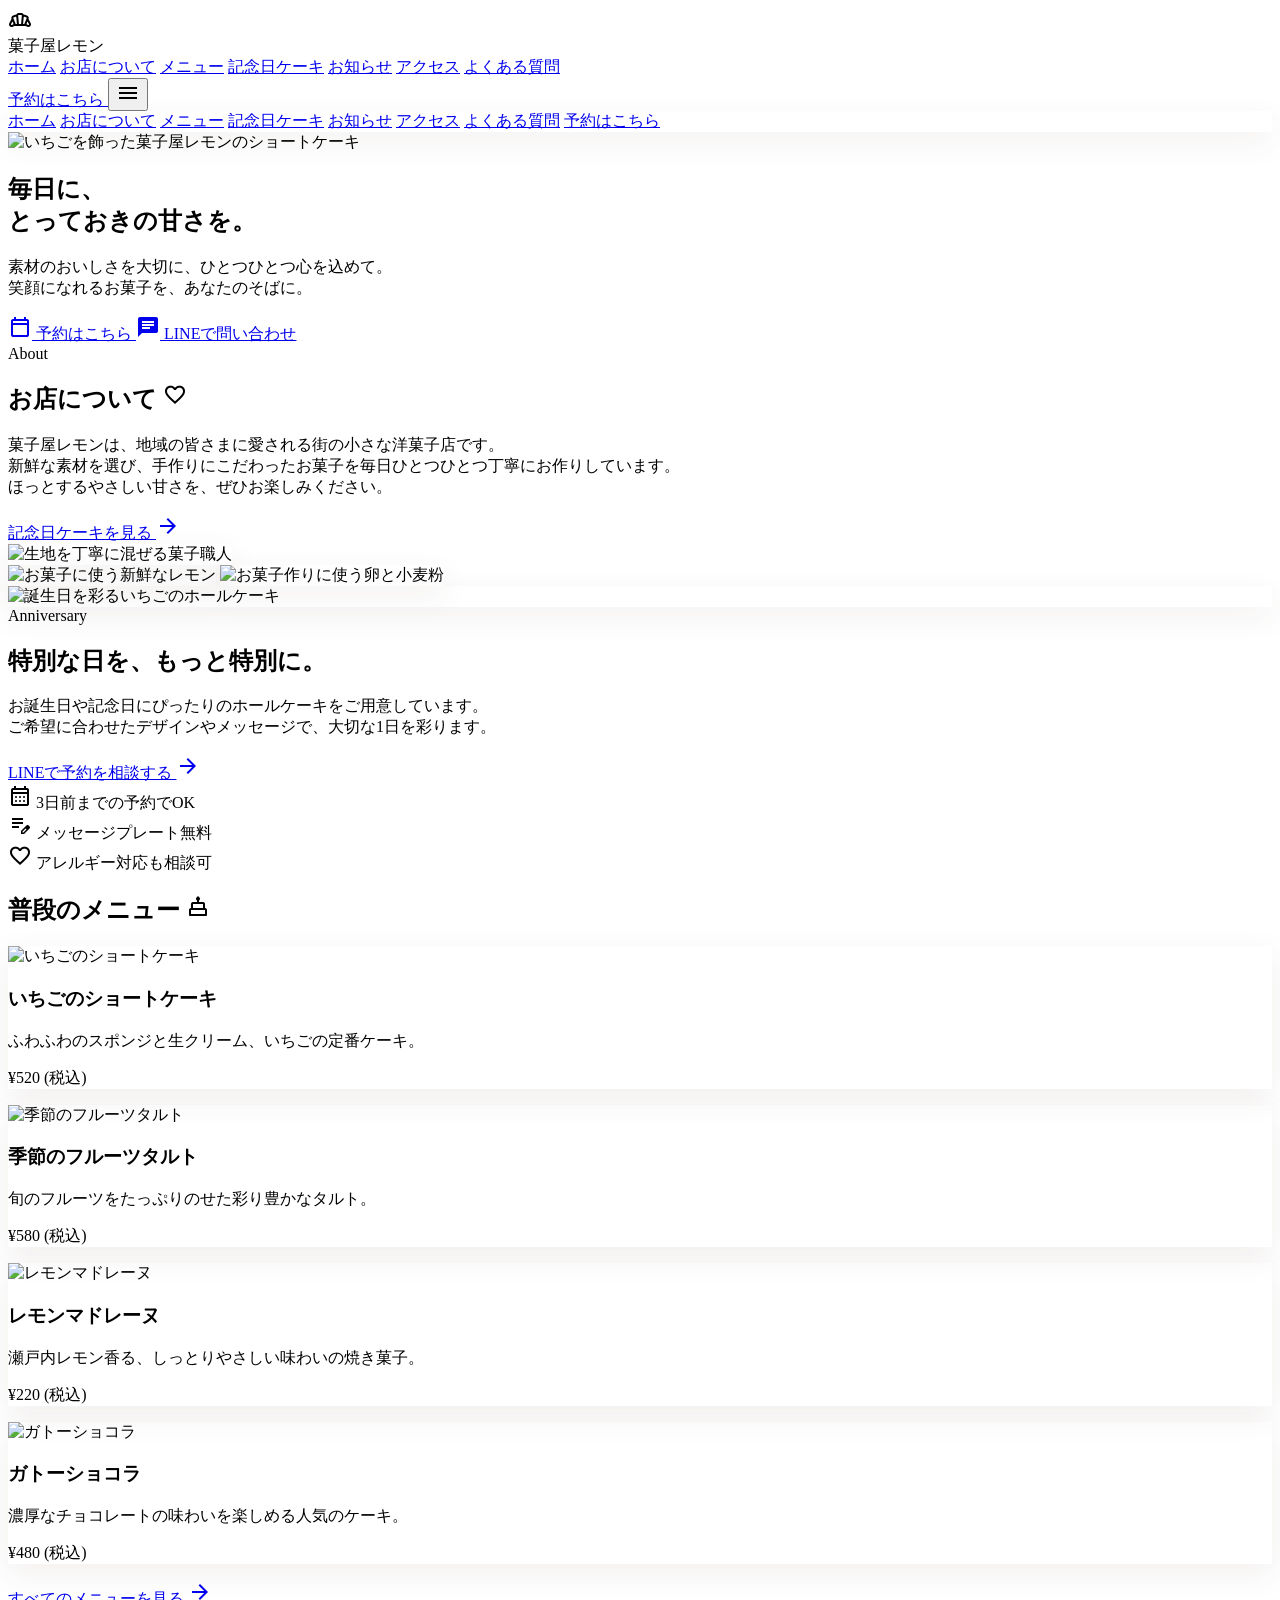
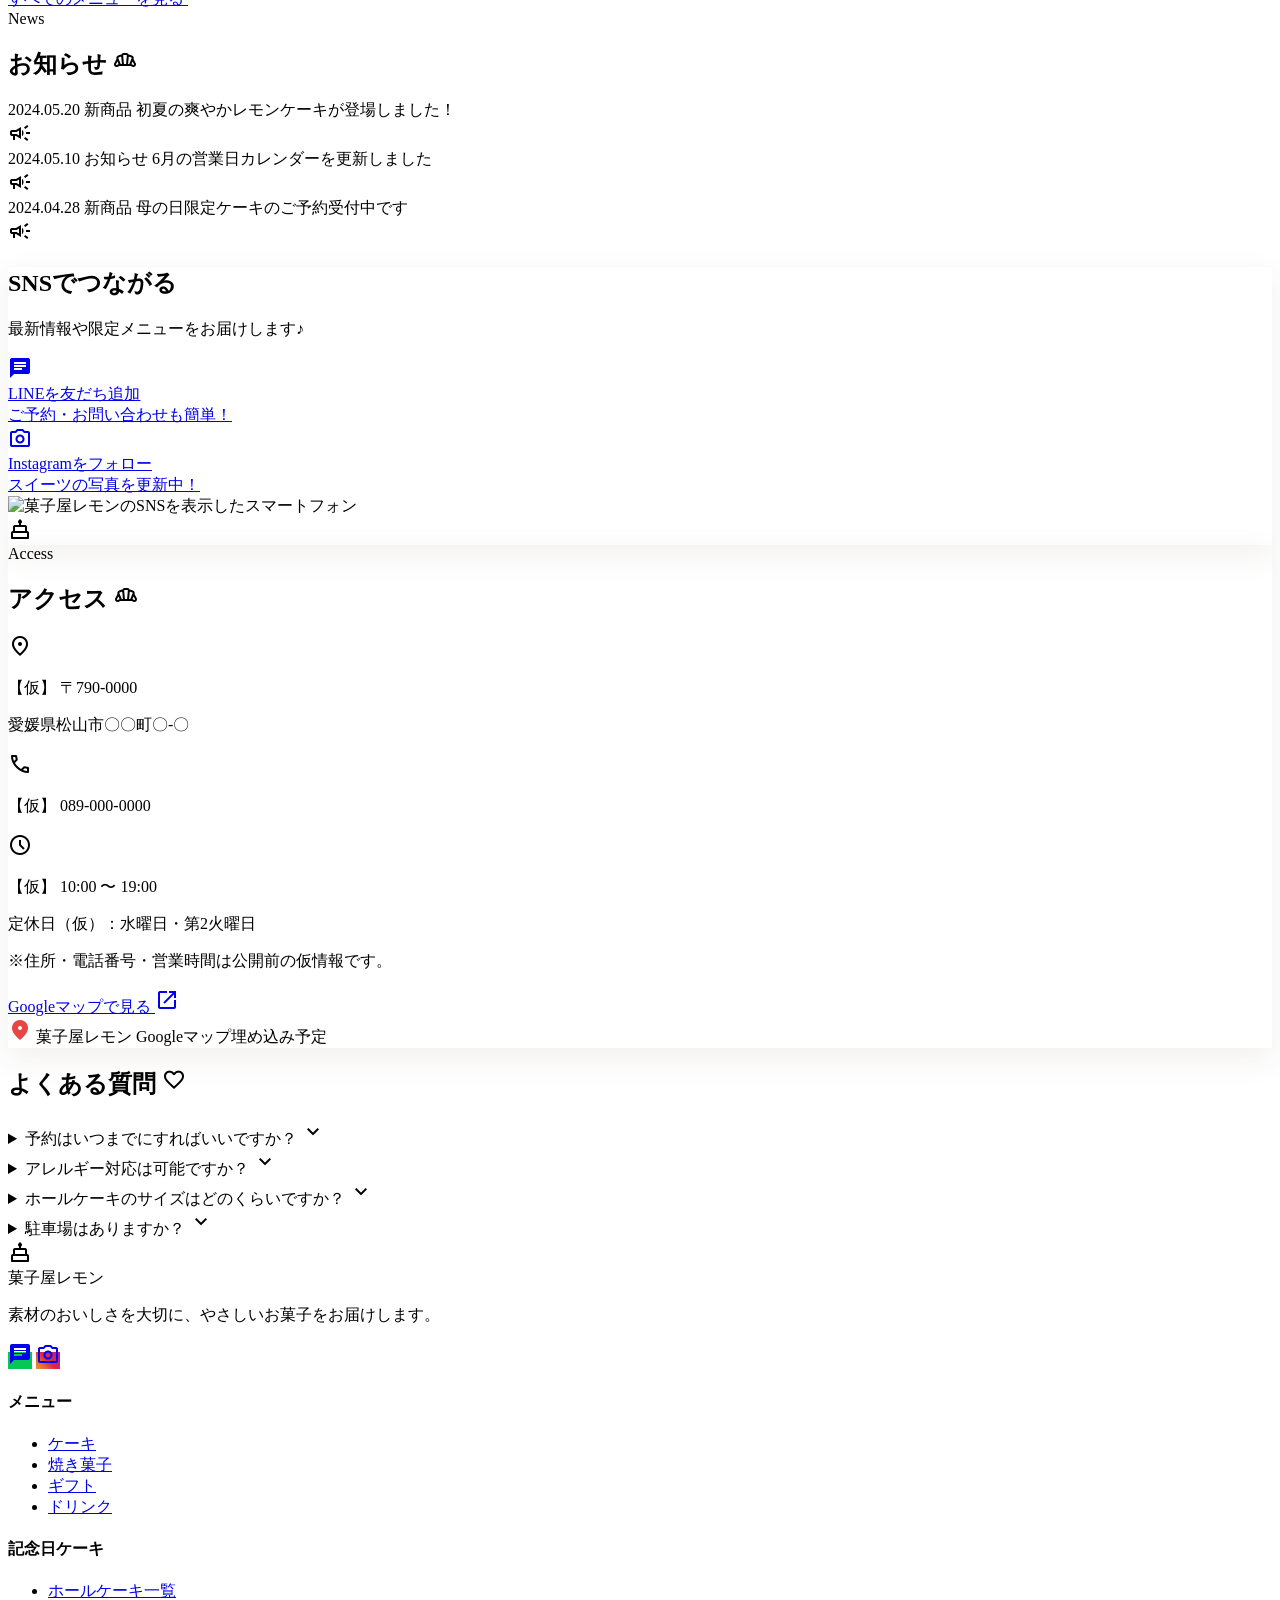
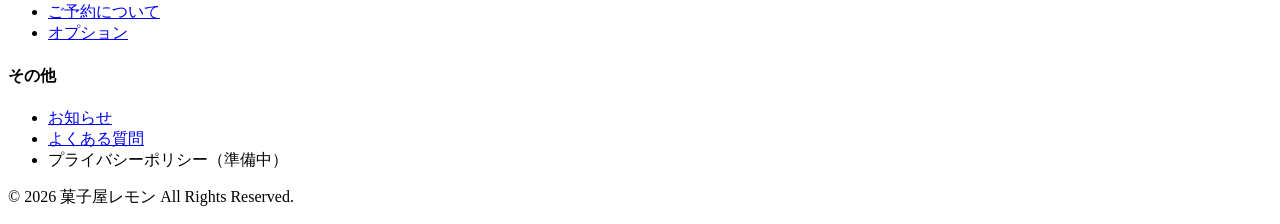
==== works/kashiya-lemon/index.html @ 8490fd58 "henkou" ====
<!DOCTYPE html>

<html class="scroll-smooth" lang="ja"><head>
<meta charset="utf-8"/>
<meta content="width=device-width, initial-scale=1.0" name="viewport"/>
<title>菓子屋レモン - 毎日に、とっておきの甘さを。</title>
<script src="https://cdn.tailwindcss.com?plugins=forms,container-queries"></script>
<link href="https://fonts.googleapis.com/css2?family=Noto+Serif+JP:wght@400;600;700;900&family=Plus+Jakarta+Sans:wght@400;600&family=Epilogue:ital,wght@0,300;1,300&family=Material+Symbols+Outlined:wght,FILL@100..700,0..1&display=swap" rel="stylesheet"/>
<script id="tailwind-config">
        tailwind.config = {
            darkMode: "class",
            theme: {
                extend: {
                    "colors": {
                        "outline": "#827474",
                        "surface-container-highest": "#ffdbd0",
                        "surface-dim": "#fbd1c4",
                        "primary-fixed": "#ffdada",
                        "on-primary-container": "#775858",
                        "surface-variant": "#ffdbd0",
                        "on-error-container": "#93000a",
                        "outline-variant": "#d3c3c2",
                        "on-surface-variant": "#504444",
                        "on-secondary": "#ffffff",
                        "inverse-on-surface": "#ffede8",
                        "on-primary-fixed-variant": "#5c3f40",
                        "tertiary-fixed-dim": "#9dd761",
                        "on-background": "#2c160e",
                        "primary-fixed-dim": "#e5bdbd",
                        "primary": "#765657",
                        "on-secondary-fixed-variant": "#4e4800",
                        "on-error": "#ffffff",
                        "error": "#ba1a1a",
                        "on-surface": "#2c160e",
                        "surface-container-lowest": "#ffffff",
                        "surface-tint": "#765657",
                        "on-secondary-fixed": "#1f1c00",
                        "secondary-fixed": "#f0e585",
                        "surface-container-low": "#fff1ed",
                        "tertiary-fixed": "#b8f47a",
                        "on-secondary-container": "#6c6410",
                        "on-primary": "#ffffff",
                        "background": "#fff8f6",
                        "on-tertiary-container": "#3d6b00",
                        "surface-container": "#ffe9e3",
                        "surface-bright": "#fff8f6",
                        "on-tertiary": "#ffffff",
                        "on-tertiary-fixed": "#0e2000",
                        "error-container": "#ffdad6",
                        "inverse-surface": "#442a22",
                        "on-primary-fixed": "#2c1516",
                        "on-tertiary-fixed-variant": "#2c5000",
                        "secondary-container": "#ede282",
                        "tertiary-container": "#b1ec73",
                        "inverse-primary": "#e5bdbd",
                        "surface": "#fff8f6",
                        "tertiary": "#3c6a00",
                        "primary-container": "#fbd1d1",
                        "secondary": "#67600a",
                        "surface-container-high": "#ffe2da",
                        "secondary-fixed-dim": "#d3c96c"
                    },
                    "borderRadius": {
                        "DEFAULT": "0.25rem",
                        "lg": "0.5rem",
                        "xl": "0.75rem",
                        "full": "9999px"
                    },
                    "spacing": {
                        "stack-sm": "8px",
                        "gutter": "24px",
                        "stack-md": "16px",
                        "container-max": "1200px",
                        "stack-lg": "32px",
                        "section-gap": "80px"
                    },
                    "fontFamily": {
                        "headline-md": ["Noto Serif JP"],
                        "headline-sm": ["Noto Serif JP"],
                        "body-lg": ["Plus Jakarta Sans"],
                        "body-md": ["Plus Jakarta Sans"],
                        "display-lg": ["Noto Serif JP"],
                        "accent-script": ["Epilogue"],
                        "label-sm": ["Plus Jakarta Sans"]
                    },
                    "fontSize": {
                        "headline-md": ["32px", {"lineHeight": "1.5", "fontWeight": "700"}],
                        "headline-sm": ["24px", {"lineHeight": "1.5", "fontWeight": "600"}],
                        "body-lg": ["18px", {"lineHeight": "1.8", "fontWeight": "400"}],
                        "body-md": ["16px", {"lineHeight": "1.8", "fontWeight": "400"}],
                        "display-lg": ["48px", {"lineHeight": "1.4", "letterSpacing": "0.05em", "fontWeight": "700"}],
                        "accent-script": ["20px", {"lineHeight": "1.2", "fontWeight": "300"}],
                        "label-sm": ["14px", {"lineHeight": "1.4", "fontWeight": "600"}]
                    }
                },
            },
        }
    </script>
<style>
        .material-symbols-outlined {
            font-variation-settings: 'FILL' 0, 'wght' 400, 'GRAD' 0, 'opsz' 24;
        }
        .text-strawberry { color: #E84545; }
        .bg-strawberry { background-color: #E84545; }
        .bg-lemon { background-color: #FFF492; }
        .border-strawberry { border-color: #E84545; }
        .shadow-soft {
            box-shadow: 0px 10px 30px rgba(93, 64, 55, 0.08);
        }
        
        .lemon-divider {
            width: 40px;
            height: 40px;
            background-image: url("data:image/svg+xml,%3Csvg xmlns='http://www.w3.org/2000/svg' viewBox='0 0 24 24' fill='%23FFF492'%3E%3Cpath d='M12 2C6.48 2 2 6.48 2 12s4.48 10 10 10 10-4.48 10-10S17.52 2 12 2zm0 18c-4.41 0-8-3.59-8-8s3.59-8 8-8 8 3.59 8 8-3.59 8-8 8z'/%3E%3C/svg%3E");
            background-size: contain;
            background-repeat: no-repeat;
        }

        .line-button {
            background-color: #06C755;
        }
        .insta-gradient {
            background: linear-gradient(45deg, #f09433 0%,#e6683c 25%,#dc2743 50%,#cc2366 75%,#bc1888 100%);
        }

        @media (max-width: 639px) {
            .hero-section {
                min-height: calc(100svh - 68px);
                align-items: flex-end;
                padding: 56px 0 32px;
            }
            .hero-image {
                object-position: 62% center;
            }
            .hero-overlay {
                background: linear-gradient(to bottom, rgba(44, 22, 14, 0.08), rgba(44, 22, 14, 0.42));
            }
            .hero-copy {
                padding: 24px 20px;
                background: rgba(255, 248, 246, 0.9);
                border-color: rgba(255, 255, 255, 0.7);
            }
            .hero-copy h1 {
                font-size: 34px;
                line-height: 1.35;
            }
            .hero-copy p {
                font-size: 15px;
                line-height: 1.75;
            }
            .hero-actions,
            .hero-actions a {
                width: 100%;
            }
            .hero-actions a {
                justify-content: center;
            }
        }
    </style>
</head>
<body class="bg-background text-on-surface font-body-md overflow-x-hidden">
<!-- Header Section -->
<header class="bg-surface/90 backdrop-blur-md sticky top-0 z-50 shadow-[0px_10px_30px_rgba(93,64,55,0.08)]">
<div class="max-w-container-max mx-auto px-gutter py-3 lg:py-4 flex justify-between items-center relative">
<div class="flex items-center gap-2">
<span class="material-symbols-outlined text-secondary-fixed-dim text-3xl">bakery_dining</span>
<div class="font-headline-sm text-xl sm:text-headline-sm font-bold text-on-background">菓子屋レモン</div>
</div>
<nav class="hidden lg:flex items-center gap-8">
<a class="font-label-sm text-label-sm text-primary font-bold border-b-2 border-primary pb-1" href="#top">ホーム</a>
<a class="font-label-sm text-label-sm text-on-surface-variant hover:text-primary transition-colors" href="#about">お店について</a>
<a class="font-label-sm text-label-sm text-on-surface-variant hover:text-primary transition-colors" href="#menu">メニュー</a>
<a class="font-label-sm text-label-sm text-on-surface-variant hover:text-primary transition-colors" href="#anniversary">記念日ケーキ</a>
<a class="font-label-sm text-label-sm text-on-surface-variant hover:text-primary transition-colors" href="#news">お知らせ</a>
<a class="font-label-sm text-label-sm text-on-surface-variant hover:text-primary transition-colors" href="#access">アクセス</a>
<a class="font-label-sm text-label-sm text-on-surface-variant hover:text-primary transition-colors" href="#faq">よくある質問</a>
</nav>
<a class="hidden lg:inline-flex bg-primary-container text-on-primary-container px-6 py-2 rounded-full font-label-sm text-label-sm hover:opacity-80 transition-opacity active:scale-95 duration-150" href="#anniversary">
                予約はこちら
            </a>
<button aria-controls="mobile-menu" aria-expanded="false" aria-label="メニューを開く" class="lg:hidden w-11 h-11 rounded-full bg-primary-container text-primary inline-flex items-center justify-center" id="menu-toggle" type="button">
<span aria-hidden="true" class="material-symbols-outlined">menu</span>
</button>
<nav aria-label="モバイルナビゲーション" class="hidden absolute top-full left-gutter right-gutter mt-2 bg-surface rounded-3xl p-5 shadow-soft border border-primary-container/40 lg:hidden" id="mobile-menu">
<div class="grid gap-1 text-sm font-bold text-on-surface-variant">
<a class="px-4 py-3 rounded-xl hover:bg-surface-container" href="#top">ホーム</a>
<a class="px-4 py-3 rounded-xl hover:bg-surface-container" href="#about">お店について</a>
<a class="px-4 py-3 rounded-xl hover:bg-surface-container" href="#menu">メニュー</a>
<a class="px-4 py-3 rounded-xl hover:bg-surface-container" href="#anniversary">記念日ケーキ</a>
<a class="px-4 py-3 rounded-xl hover:bg-surface-container" href="#news">お知らせ</a>
<a class="px-4 py-3 rounded-xl hover:bg-surface-container" href="#access">アクセス</a>
<a class="px-4 py-3 rounded-xl hover:bg-surface-container" href="#faq">よくある質問</a>
<a class="mt-2 px-4 py-3 rounded-full bg-primary-container text-on-primary-container text-center" href="#anniversary">予約はこちら</a>
</div>
</nav>
</div>
</header>
<!-- Hero Section -->
<main id="top">
<section class="hero-section relative min-h-[819px] flex items-center overflow-hidden">
<div class="absolute inset-0 z-0">
<img alt="いちごを飾った菓子屋レモンのショートケーキ" class="hero-image w-full h-full object-cover" src="https://lh3.googleusercontent.com/aida-public/[base64]"/>
<div class="hero-overlay absolute inset-0"></div>
</div>
<div class="max-w-container-max mx-auto px-gutter relative z-10 w-full">
<div class="hero-copy max-w-xl bg-white/40 backdrop-blur-md p-stack-lg rounded-3xl border border-white/20">
<h1 class="font-display-lg text-display-lg text-on-background mb-stack-md leading-tight">
                    毎日に、<br/>
                    とっておきの甘さを。
                </h1>
<p class="font-body-lg text-body-lg text-on-surface-variant mb-stack-lg">
                    素材のおいしさを大切に、ひとつひとつ心を込めて。<br/>
                    笑顔になれるお菓子を、あなたのそばに。
                </p>
<div class="hero-actions flex flex-wrap gap-4">
<a class="bg-primary-container text-on-primary-container px-8 py-4 rounded-full font-label-sm text-label-sm shadow-sm hover:translate-y-[-2px] transition-transform flex items-center gap-2" href="#anniversary">
<span class="material-symbols-outlined">calendar_today</span>
                        予約はこちら
                    </a>
<a class="bg-[#06C755] text-white px-8 py-4 rounded-full font-label-sm text-label-sm shadow-sm hover:translate-y-[-2px] transition-transform flex items-center gap-2" href="https://lin.ee/xxxxx" rel="noopener noreferrer" target="_blank">
<span class="material-symbols-outlined" style="font-variation-settings: 'FILL' 1;">chat</span>
                        LINEで問い合わせ
                    </a>
</div>
</div>
</div>
</section>
<!-- About Section -->
<section class="py-section-gap" id="about">
<div class="max-w-container-max mx-auto px-gutter">
<div class="grid grid-cols-1 md:grid-cols-2 gap-stack-lg items-center">
<div class="space-y-stack-md order-2 md:order-1">
<span class="font-accent-script text-accent-script text-primary italic">About</span>
<h2 class="font-headline-md text-headline-md flex items-center gap-2">
                        お店について
                        <span class="material-symbols-outlined text-secondary-fixed">favorite</span>
</h2>
<p class="font-body-md text-on-surface-variant leading-relaxed">
                        菓子屋レモンは、地域の皆さまに愛される街の小さな洋菓子店です。<br/>
                        新鮮な素材を選び、手作りにこだわったお菓子を毎日ひとつひとつ丁寧にお作りしています。<br/>
                        ほっとするやさしい甘さを、ぜひお楽しみください。
                    </p>
<a class="border-2 border-primary-container text-primary px-8 py-2 rounded-full font-label-sm text-label-sm hover:bg-primary-container transition-colors inline-flex items-center gap-2" href="#anniversary">
                        記念日ケーキを見る
                        <span class="material-symbols-outlined text-sm">arrow_forward</span>
</a>
</div>
<div class="relative order-1 md:order-2">
<div class="grid grid-cols-2 gap-4">
<img alt="生地を丁寧に混ぜる菓子職人" class="w-full aspect-square object-cover rounded-3xl shadow-soft" src="https://lh3.googleusercontent.com/aida-public/[base64]"/>
<div class="grid grid-rows-2 gap-4">
<img alt="お菓子に使う新鮮なレモン" class="w-full h-full object-cover rounded-3xl shadow-soft" src="https://lh3.googleusercontent.com/aida-public/[base64]"/>
<img alt="お菓子作りに使う卵と小麦粉" class="w-full h-full object-cover rounded-3xl shadow-soft" src="https://lh3.googleusercontent.com/aida-public/[base64]"/>
</div>
</div>
</div>
</div>
</div>
</section>
<!-- Anniversary Section -->
<section class="py-section-gap bg-surface-container-low" id="anniversary">
<div class="max-w-container-max mx-auto px-gutter">
<div class="grid grid-cols-1 md:grid-cols-2 gap-stack-lg items-center">
<div class="relative rounded-3xl overflow-hidden shadow-soft aspect-[4/3]">
<img alt="誕生日を彩るいちごのホールケーキ" class="w-full h-full object-cover" src="https://lh3.googleusercontent.com/aida-public/[base64]"/>
</div>
<div class="space-y-stack-md p-stack-md">
<span class="font-accent-script text-accent-script text-primary italic">Anniversary</span>
<h2 class="font-headline-md text-headline-md">特別な日を、もっと特別に。</h2>
<p class="font-body-md text-on-surface-variant">
                        お誕生日や記念日にぴったりのホールケーキをご用意しています。<br/>
                        ご希望に合わせたデザインやメッセージで、大切な1日を彩ります。
                    </p>
<a class="bg-primary-container text-on-primary-container px-10 py-4 rounded-full font-label-sm text-label-sm shadow-sm hover:translate-y-[-2px] transition-transform w-full md:w-auto flex justify-center items-center gap-2" href="https://lin.ee/xxxxx" rel="noopener noreferrer" target="_blank">
                        LINEで予約を相談する
                        <span class="material-symbols-outlined">arrow_forward</span>
</a>
<div class="grid grid-cols-1 sm:grid-cols-3 gap-4 pt-stack-md">
<div class="flex items-center gap-2 text-on-surface-variant text-sm">
<span class="material-symbols-outlined text-primary">calendar_month</span>
                            3日前までの予約でOK
                        </div>
<div class="flex items-center gap-2 text-on-surface-variant text-sm">
<span class="material-symbols-outlined text-primary">edit_note</span>
                            メッセージプレート無料
                        </div>
<div class="flex items-center gap-2 text-on-surface-variant text-sm">
<span class="material-symbols-outlined text-primary">favorite</span>
                            アレルギー対応も相談可
                        </div>
</div>
</div>
</div>
</div>
</section>
<!-- Menu Section -->
<section class="py-section-gap" id="menu">
<div class="max-w-container-max mx-auto px-gutter">
<div class="text-center mb-section-gap">
<h2 class="font-headline-md text-headline-md inline-flex items-center gap-3">
                    普段のメニュー
                    <span class="material-symbols-outlined text-secondary-fixed">cake</span>
</h2>
</div>
<div class="grid grid-cols-1 sm:grid-cols-2 lg:grid-cols-4 gap-stack-lg">
<!-- Card 1 -->
<div class="bg-surface rounded-[32px] overflow-hidden shadow-soft group hover:translate-y-[-8px] transition-transform duration-300">
<div class="aspect-square overflow-hidden">
<img alt="いちごのショートケーキ" class="w-full h-full object-cover group-hover:scale-110 transition-transform duration-500" src="https://lh3.googleusercontent.com/aida-public/[base64]"/>
</div>
<div class="p-6 space-y-2">
<h3 class="font-headline-sm text-lg">いちごのショートケーキ</h3>
<p class="text-on-surface-variant text-sm">ふわふわのスポンジと生クリーム、いちごの定番ケーキ。</p>
<p class="text-primary font-bold text-lg">¥520 <span class="text-xs font-normal">(税込)</span></p>
</div>
</div>
<!-- Card 2 -->
<div class="bg-surface rounded-[32px] overflow-hidden shadow-soft group hover:translate-y-[-8px] transition-transform duration-300">
<div class="aspect-square overflow-hidden">
<img alt="季節のフルーツタルト" class="w-full h-full object-cover group-hover:scale-110 transition-transform duration-500" src="https://lh3.googleusercontent.com/aida-public/[base64]"/>
</div>
<div class="p-6 space-y-2">
<h3 class="font-headline-sm text-lg">季節のフルーツタルト</h3>
<p class="text-on-surface-variant text-sm">旬のフルーツをたっぷりのせた彩り豊かなタルト。</p>
<p class="text-primary font-bold text-lg">¥580 <span class="text-xs font-normal">(税込)</span></p>
</div>
</div>
<!-- Card 3 -->
<div class="bg-surface rounded-[32px] overflow-hidden shadow-soft group hover:translate-y-[-8px] transition-transform duration-300">
<div class="aspect-square overflow-hidden">
<img alt="レモンマドレーヌ" class="w-full h-full object-cover group-hover:scale-110 transition-transform duration-500" src="https://lh3.googleusercontent.com/aida-public/[base64]"/>
</div>
<div class="p-6 space-y-2">
<h3 class="font-headline-sm text-lg">レモンマドレーヌ</h3>
<p class="text-on-surface-variant text-sm">瀬戸内レモン香る、しっとりやさしい味わいの焼き菓子。</p>
<p class="text-primary font-bold text-lg">¥220 <span class="text-xs font-normal">(税込)</span></p>
</div>
</div>
<!-- Card 4 -->
<div class="bg-surface rounded-[32px] overflow-hidden shadow-soft group hover:translate-y-[-8px] transition-transform duration-300">
<div class="aspect-square overflow-hidden">
<img alt="ガトーショコラ" class="w-full h-full object-cover group-hover:scale-110 transition-transform duration-500" src="https://lh3.googleusercontent.com/aida-public/[base64]"/>
</div>
<div class="p-6 space-y-2">
<h3 class="font-headline-sm text-lg">ガトーショコラ</h3>
<p class="text-on-surface-variant text-sm">濃厚なチョコレートの味わいを楽しめる人気のケーキ。</p>
<p class="text-primary font-bold text-lg">¥480 <span class="text-xs font-normal">(税込)</span></p>
</div>
</div>
</div>
<div class="mt-stack-lg text-center">
<a class="border-2 border-primary-container text-primary px-12 py-3 rounded-full font-label-sm text-label-sm hover:bg-primary-container transition-colors inline-flex items-center gap-2" href="menu.html">
                    すべてのメニューを見る
                    <span class="material-symbols-outlined text-sm">arrow_forward</span>
</a>
</div>
</div>
</section>
<!-- News & SNS Section -->
<section class="py-section-gap bg-surface-container-low/50">
<div class="max-w-container-max mx-auto px-gutter grid grid-cols-1 lg:grid-cols-2 gap-stack-lg">
<!-- News Column -->
<div class="space-y-stack-md" id="news">
<div class="flex items-center gap-2 mb-stack-md">
<span class="font-accent-script text-accent-script text-primary italic">News</span>
<h2 class="font-headline-md text-headline-md flex items-center gap-2">
                        お知らせ
                        <span class="material-symbols-outlined text-secondary-fixed">bakery_dining</span>
</h2>
</div>
<div class="space-y-0 divide-y divide-dotted divide-outline-variant">
<article class="group py-4 flex items-center justify-between px-2 rounded-lg">
<div class="flex flex-col sm:flex-row sm:items-center gap-3">
<span class="text-on-surface-variant text-sm font-label-sm">2024.05.20</span>
<span class="bg-primary-container text-on-primary-container text-[10px] px-2 py-0.5 rounded-full whitespace-nowrap">新商品</span>
<span class="text-on-surface">初夏の爽やかレモンケーキが登場しました！</span>
</div>
<span class="material-symbols-outlined text-on-surface-variant">campaign</span>
</article>
<article class="group py-4 flex items-center justify-between px-2 rounded-lg">
<div class="flex flex-col sm:flex-row sm:items-center gap-3">
<span class="text-on-surface-variant text-sm font-label-sm">2024.05.10</span>
<span class="bg-secondary-container text-on-secondary-container text-[10px] px-2 py-0.5 rounded-full whitespace-nowrap">お知らせ</span>
<span class="text-on-surface">6月の営業日カレンダーを更新しました</span>
</div>
<span class="material-symbols-outlined text-on-surface-variant">campaign</span>
</article>
<article class="group py-4 flex items-center justify-between px-2 rounded-lg">
<div class="flex flex-col sm:flex-row sm:items-center gap-3">
<span class="text-on-surface-variant text-sm font-label-sm">2024.04.28</span>
<span class="bg-primary-container text-on-primary-container text-[10px] px-2 py-0.5 rounded-full whitespace-nowrap">新商品</span>
<span class="text-on-surface">母の日限定ケーキのご予約受付中です</span>
</div>
<span class="material-symbols-outlined text-on-surface-variant">campaign</span>
</article>
</div>
</div>
<!-- SNS Column -->
<div class="flex flex-col md:flex-row items-center gap-stack-md bg-white rounded-[40px] p-8 shadow-soft relative overflow-hidden">
<div class="flex-1 space-y-stack-md z-10">
<h2 class="font-headline-md text-headline-md flex items-baseline gap-1">
                        SNS<span class="text-sm font-body-md text-on-surface-variant">でつながる</span>
</h2>
<p class="text-sm text-on-surface-variant">最新情報や限定メニューをお届けします♪</p>
<div class="space-y-3">
<a class="line-button text-white rounded-2xl p-4 flex items-center gap-4 hover:opacity-90 transition-opacity" href="https://lin.ee/xxxxx" rel="noopener noreferrer" target="_blank">
<div class="bg-white/20 p-2 rounded-xl">
<span class="material-symbols-outlined" style="font-variation-settings: 'FILL' 1;">chat</span>
</div>
<div class="text-left">
<div class="font-bold">LINEを友だち追加</div>
<div class="text-[10px] opacity-80">ご予約・お問い合わせも簡単！</div>
</div>
</a>
<a class="insta-gradient text-white rounded-2xl p-4 flex items-center gap-4 hover:opacity-90 transition-opacity" href="https://www.instagram.com/xxxxx/" rel="noopener noreferrer" target="_blank">
<div class="bg-white/20 p-2 rounded-xl">
<span class="material-symbols-outlined">photo_camera</span>
</div>
<div class="text-left">
<div class="font-bold">Instagramをフォロー</div>
<div class="text-[10px] opacity-80">スイーツの写真を更新中！</div>
</div>
</a>
</div>
</div>
<div class="w-full md:w-1/2 flex justify-center z-10">
<img alt="菓子屋レモンのSNSを表示したスマートフォン" class="max-h-[300px] object-contain drop-shadow-2xl" src="https://lh3.googleusercontent.com/aida-public/[base64]"/>
</div>
<!-- Decorative background elements -->
<div class="absolute -bottom-10 -right-10 opacity-10">
<span class="material-symbols-outlined text-[200px] text-secondary">cake</span>
</div>
</div>
</div>
</section>
<!-- Access Section -->
<section class="py-section-gap" id="access">
<div class="max-w-container-max mx-auto px-gutter">
<div class="grid grid-cols-1 lg:grid-cols-2 gap-stack-lg bg-surface rounded-[40px] overflow-hidden shadow-soft">
<div class="p-10 space-y-stack-md">
<div class="flex items-center gap-2 mb-stack-md">
<span class="font-accent-script text-accent-script text-primary italic">Access</span>
<h2 class="font-headline-md text-headline-md flex items-center gap-2">
                            アクセス
                            <span class="material-symbols-outlined text-secondary-fixed">bakery_dining</span>
</h2>
</div>
<div class="space-y-6">
<div class="flex items-start gap-4">
<span class="material-symbols-outlined text-primary bg-primary-container/30 p-2 rounded-full">location_on</span>
<div>
<p class="font-bold text-on-surface"><span class="text-xs text-primary">【仮】</span> 〒790-0000</p>
<p class="text-on-surface-variant">愛媛県松山市〇〇町〇-〇</p>
</div>
</div>
<div class="flex items-center gap-4">
<span class="material-symbols-outlined text-primary bg-primary-container/30 p-2 rounded-full">call</span>
<p class="font-bold text-on-surface text-xl"><span class="text-xs text-primary">【仮】</span> 089-000-0000</p>
</div>
<div class="flex items-center gap-4">
<span class="material-symbols-outlined text-primary bg-primary-container/30 p-2 rounded-full">schedule</span>
<div>
<p class="text-on-surface"><span class="text-xs font-bold text-primary">【仮】</span> 10:00 〜 19:00</p>
<p class="text-xs text-on-surface-variant">定休日（仮）：水曜日・第2火曜日</p>
</div>
</div>
</div>
<p class="text-xs text-on-surface-variant bg-surface-container-low rounded-xl p-3">※住所・電話番号・営業時間は公開前の仮情報です。</p>
<div class="pt-2">
<a class="border-2 border-primary-container text-primary px-8 py-2 rounded-full font-label-sm text-label-sm hover:bg-primary-container transition-colors inline-flex items-center gap-2" href="https://www.google.com/maps/search/?api=1&amp;query=%E6%84%9B%E5%AA%9B%E7%9C%8C%E6%9D%BE%E5%B1%B1%E5%B8%82" rel="noopener noreferrer" target="_blank">
                            Googleマップで見る
                            <span class="material-symbols-outlined text-sm">open_in_new</span>
</a>
</div>
</div>
<div class="h-[400px] lg:h-auto">
<!-- MAP EMBED START: 下のプレースホルダーをGoogleマップのiframeに置き換えてください -->
<div class="w-full h-full bg-surface-container flex items-center justify-center relative" id="map-embed">
<div class="absolute inset-0 opacity-60 bg-[radial-gradient(circle_at_center,_#fff8f6_0,_#ffe9e3_55%,_#fbd1d1_100%)]"></div>
<div class="z-10 bg-white p-5 rounded-2xl shadow-lg border border-primary-container flex flex-col items-center gap-2 text-center">
<span class="material-symbols-outlined text-strawberry text-4xl" style="font-variation-settings: 'FILL' 1;">location_on</span>
<span class="font-bold text-sm">菓子屋レモン</span>
<span class="text-xs text-on-surface-variant">Googleマップ埋め込み予定</span>
</div>
</div>
<!-- MAP EMBED END -->
</div>
</div>
</div>
</section>
<!-- FAQ Section -->
<section class="py-section-gap bg-background" id="faq">
<div class="max-w-container-max mx-auto px-gutter">
<div class="text-center mb-stack-lg">
<h2 class="font-headline-md text-headline-md inline-flex items-center gap-3">
                    よくある質問
                    <span class="material-symbols-outlined text-secondary-fixed">favorite</span>
</h2>
</div>
<div class="grid grid-cols-1 md:grid-cols-2 gap-4">
<div class="space-y-4">
<details class="group bg-white rounded-2xl p-4 shadow-sm border border-primary-container/20">
<summary class="flex justify-between items-center cursor-pointer list-none font-bold text-on-surface">
                            予約はいつまでにすればいいですか？
                            <span class="material-symbols-outlined group-open:rotate-180 transition-transform">expand_more</span>
</summary>
<p class="mt-4 text-on-surface-variant text-sm border-t border-dotted pt-4">
                            ホールケーキは3日前までにご予約をお願いいたします。カットケーキは当日お取り置きも可能ですので、お気軽にお電話ください。
                        </p>
</details>
<details class="group bg-white rounded-2xl p-4 shadow-sm border border-primary-container/20">
<summary class="flex justify-between items-center cursor-pointer list-none font-bold text-on-surface">
                            アレルギー対応は可能ですか？
                            <span class="material-symbols-outlined group-open:rotate-180 transition-transform">expand_more</span>
</summary>
<p class="mt-4 text-on-surface-variant text-sm border-t border-dotted pt-4">
                            はい、卵や乳製品不使用のケーキも承っております。製造ラインの洗浄など配慮いたしますが、微量でも反応が出る方は事前にお申し付けください。
                        </p>
</details>
</div>
<div class="space-y-4">
<details class="group bg-white rounded-2xl p-4 shadow-sm border border-primary-container/20">
<summary class="flex justify-between items-center cursor-pointer list-none font-bold text-on-surface">
                            ホールケーキのサイズはどのくらいですか？
                            <span class="material-symbols-outlined group-open:rotate-180 transition-transform">expand_more</span>
</summary>
<p class="mt-4 text-on-surface-variant text-sm border-t border-dotted pt-4">
                            4号（12cm/2-4人分）、5号（15cm/4-6人分）、6号（18cm/6-8人分）をご用意しております。それ以上のサイズもお気軽にご相談ください。
                        </p>
</details>
<details class="group bg-white rounded-2xl p-4 shadow-sm border border-primary-container/20">
<summary class="flex justify-between items-center cursor-pointer list-none font-bold text-on-surface">
                            駐車場はありますか？
                            <span class="material-symbols-outlined group-open:rotate-180 transition-transform">expand_more</span>
</summary>
<p class="mt-4 text-on-surface-variant text-sm border-t border-dotted pt-4">
                            店前に2台分の専用駐車場がございます。満車の場合は近隣のコインパーキングをご利用ください。
                        </p>
</details>
</div>
</div>
</div>
</section>
</main>
<!-- Footer Section -->
<footer class="bg-surface-container pt-section-gap pb-8 border-t border-dotted border-outline-variant">
<div class="max-w-container-max mx-auto px-gutter">
<div class="grid grid-cols-1 md:grid-cols-4 gap-stack-lg">
<div class="md:col-span-1">
<div class="flex items-center gap-2 mb-4">
<span class="material-symbols-outlined text-secondary-fixed-dim text-3xl">cake</span>
<div class="font-headline-sm text-headline-sm text-primary">菓子屋レモン</div>
</div>
<p class="text-on-surface-variant text-sm mb-4">素材のおいしさを大切に、やさしいお菓子をお届けします。</p>
<div class="flex gap-3">
<a aria-label="LINEで問い合わせる" class="w-10 h-10 line-button rounded-full flex items-center justify-center text-white hover:scale-110 transition-transform" href="https://lin.ee/xxxxx" rel="noopener noreferrer" target="_blank"><span class="material-symbols-outlined" style="font-variation-settings: 'FILL' 1;">chat</span></a>
<a aria-label="Instagramを見る" class="w-10 h-10 insta-gradient rounded-full flex items-center justify-center text-white hover:scale-110 transition-transform" href="https://www.instagram.com/xxxxx/" rel="noopener noreferrer" target="_blank"><span class="material-symbols-outlined">photo_camera</span></a>
</div>
</div>
<div class="space-y-4">
<h4 class="font-label-sm text-primary uppercase tracking-widest border-b border-primary-container pb-2">メニュー</h4>
<ul class="space-y-2 text-sm text-on-surface-variant">
<li><a class="hover:text-primary hover:translate-x-1 transition-all inline-block" href="#menu">ケーキ</a></li>
<li><a class="hover:text-primary hover:translate-x-1 transition-all inline-block" href="#menu">焼き菓子</a></li>
<li><a class="hover:text-primary hover:translate-x-1 transition-all inline-block" href="#menu">ギフト</a></li>
<li><a class="hover:text-primary hover:translate-x-1 transition-all inline-block" href="#menu">ドリンク</a></li>
</ul>
</div>
<div class="space-y-4">
<h4 class="font-label-sm text-primary uppercase tracking-widest border-b border-primary-container pb-2">記念日ケーキ</h4>
<ul class="space-y-2 text-sm text-on-surface-variant">
<li><a class="hover:text-primary hover:translate-x-1 transition-all inline-block" href="#anniversary">ホールケーキ一覧</a></li>
<li><a class="hover:text-primary hover:translate-x-1 transition-all inline-block" href="#anniversary">ご予約について</a></li>
<li><a class="hover:text-primary hover:translate-x-1 transition-all inline-block" href="#anniversary">オプション</a></li>
</ul>
</div>
<div class="space-y-4">
<h4 class="font-label-sm text-primary uppercase tracking-widest border-b border-primary-container pb-2">その他</h4>
<ul class="space-y-2 text-sm text-on-surface-variant">
<li><a class="hover:text-primary hover:translate-x-1 transition-all inline-block" href="#news">お知らせ</a></li>
<li><a class="hover:text-primary hover:translate-x-1 transition-all inline-block" href="#faq">よくある質問</a></li>
<li><span class="text-on-surface-variant/60">プライバシーポリシー（準備中）</span></li>
</ul>
</div>
</div>
<div class="mt-section-gap pt-8 border-t border-outline-variant/30 text-center">
<p class="text-[12px] text-on-surface-variant/70">© 2026 菓子屋レモン All Rights Reserved.</p>
</div>
</div>
</footer>
<script>
        // Smooth scroll implementation
        document.querySelectorAll('a[href^="#"]').forEach(anchor => {
            anchor.addEventListener('click', function (e) {
                const href = this.getAttribute('href');
                if (!href || href === '#') return;
                const target = document.querySelector(href);
                if (target) {
                    e.preventDefault();
                    window.scrollTo({
                        top: target.offsetTop - 80,
                        behavior: 'smooth'
                    });
                }
            });
        });

        // Mobile navigation
        const menuToggle = document.getElementById('menu-toggle');
        const mobileMenu = document.getElementById('mobile-menu');
        if (menuToggle && mobileMenu) {
            menuToggle.addEventListener('click', () => {
                const isOpen = menuToggle.getAttribute('aria-expanded') === 'true';
                menuToggle.setAttribute('aria-expanded', String(!isOpen));
                menuToggle.setAttribute('aria-label', isOpen ? 'メニューを開く' : 'メニューを閉じる');
                menuToggle.querySelector('.material-symbols-outlined').textContent = isOpen ? 'menu' : 'close';
                mobileMenu.classList.toggle('hidden', isOpen);
            });

            mobileMenu.querySelectorAll('a').forEach(link => {
                link.addEventListener('click', () => {
                    menuToggle.setAttribute('aria-expanded', 'false');
                    menuToggle.setAttribute('aria-label', 'メニューを開く');
                    menuToggle.querySelector('.material-symbols-outlined').textContent = 'menu';
                    mobileMenu.classList.add('hidden');
                });
            });
        }

        // Simple Fade In Observer
        const observerOptions = {
            threshold: 0.1
        };

        const observer = new IntersectionObserver((entries) => {
            entries.forEach(entry => {
                if (entry.isIntersecting) {
                    entry.target.classList.add('opacity-100', 'translate-y-0');
                    entry.target.classList.remove('opacity-0', 'translate-y-10');
                }
            });
        }, observerOptions);

        document.querySelectorAll('section').forEach(section => {
            section.classList.add('transition-all', 'duration-1000', 'opacity-0', 'translate-y-10');
            observer.observe(section);
        });
    </script>
</body></html>
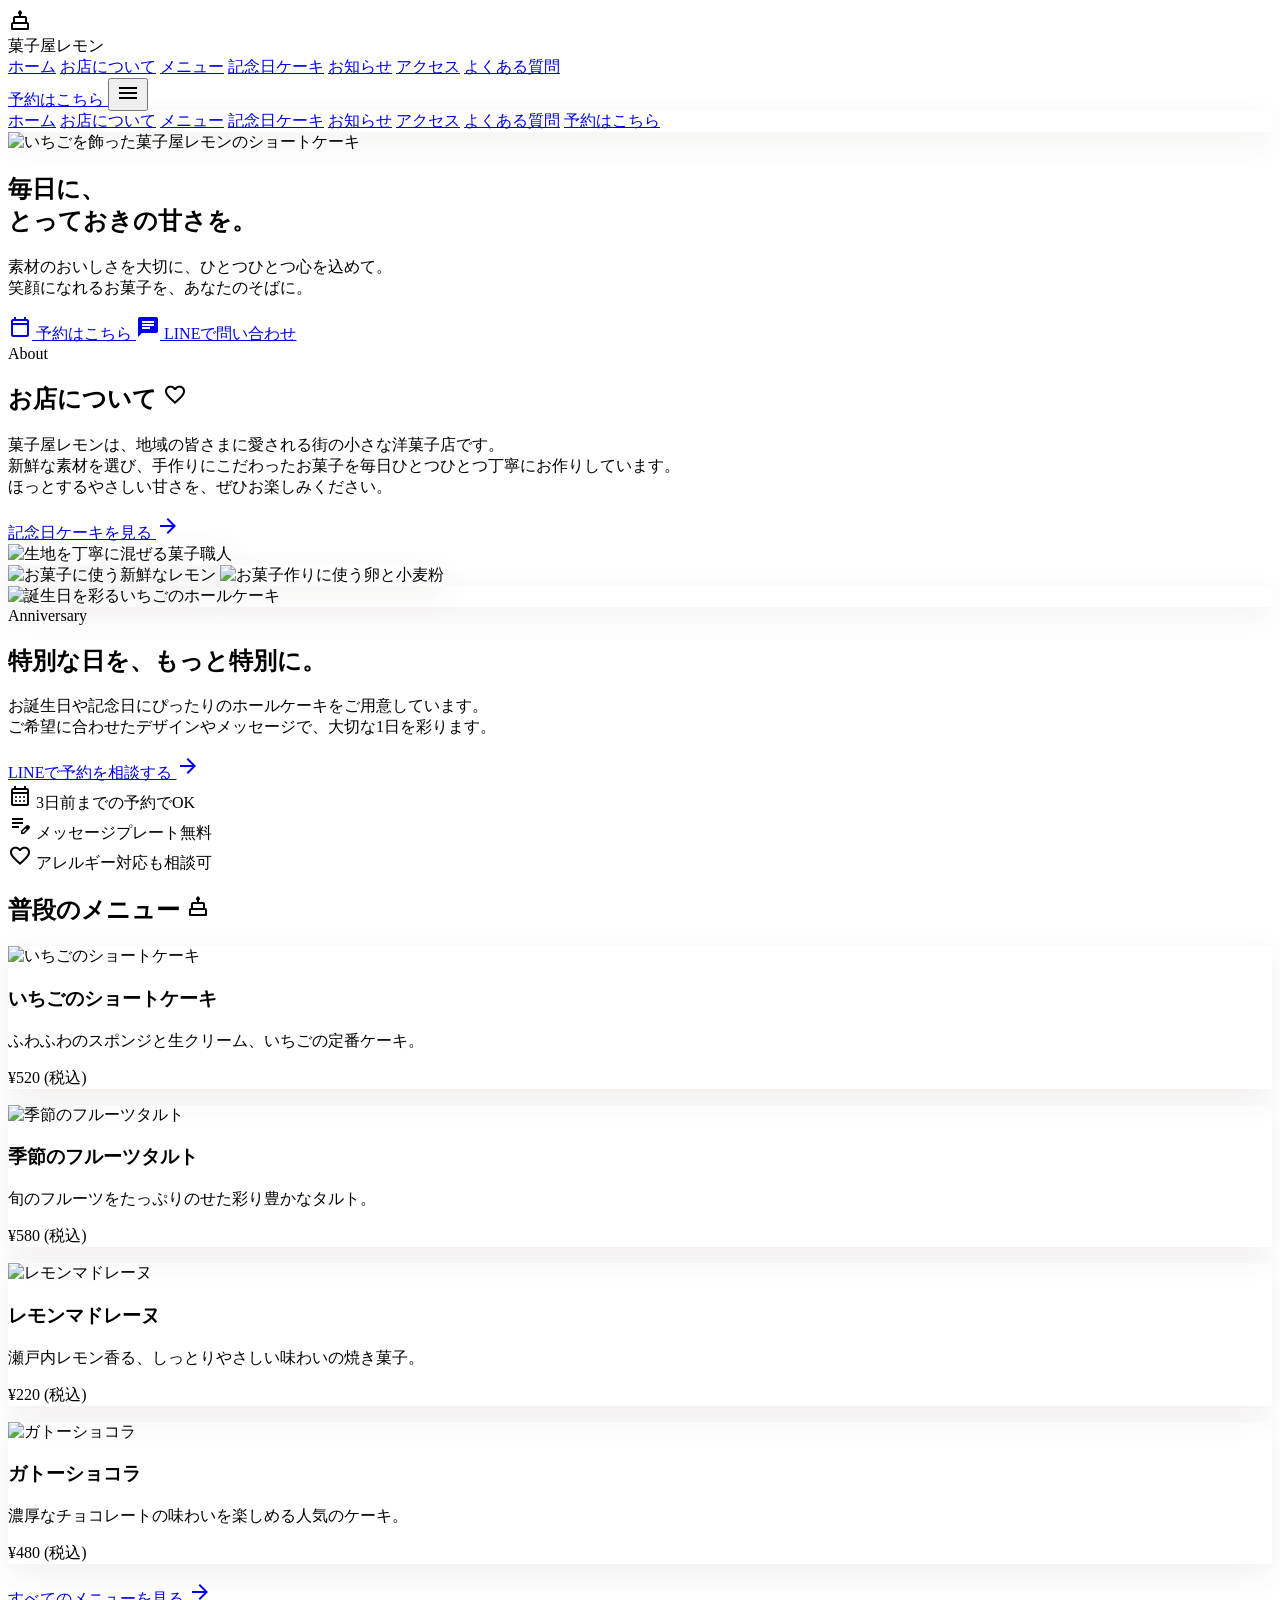
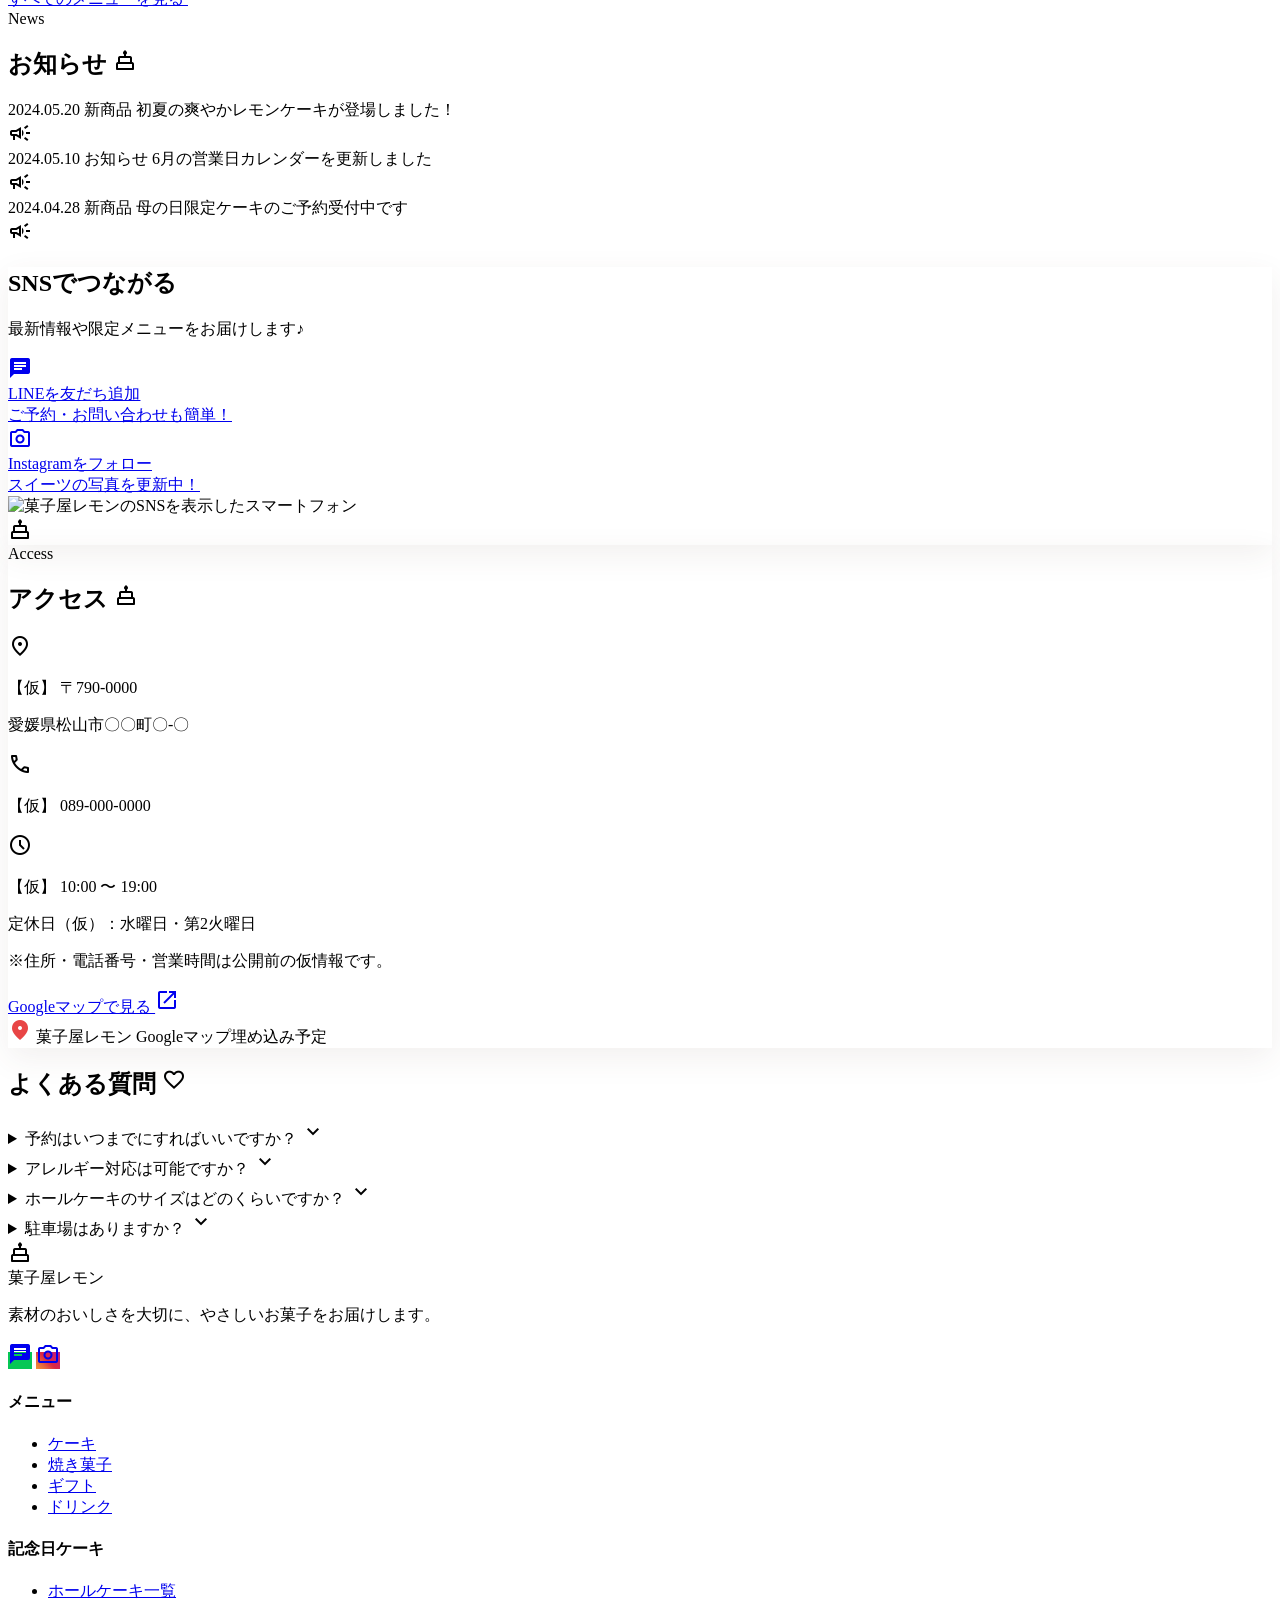
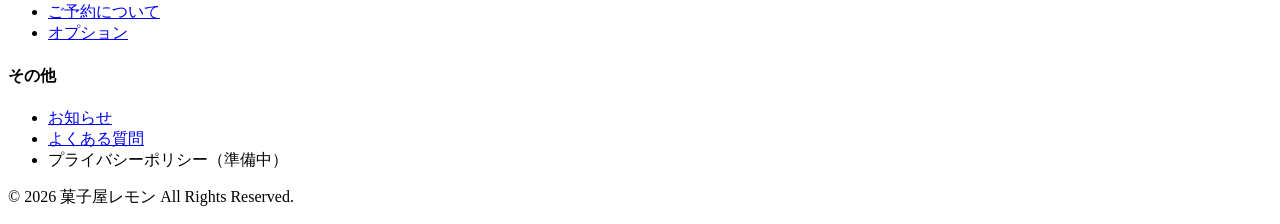
==== commit a9682883: "cake" ====
--- a/works/kashiya-lemon/index.html
+++ b/works/kashiya-lemon/index.html
@@ -123,6 +123,10 @@
             background: linear-gradient(45deg, #f09433 0%,#e6683c 25%,#dc2743 50%,#cc2366 75%,#bc1888 100%);
         }
 
+        .hero-image {
+            object-position: left center;
+        }
+
         @media (max-width: 639px) {
             .hero-section {
                 min-height: calc(100svh - 68px);
@@ -130,7 +134,7 @@
                 padding: 56px 0 32px;
             }
             .hero-image {
-                object-position: 62% center;
+                object-position: 55% center;
             }
             .hero-overlay {
                 background: linear-gradient(to bottom, rgba(44, 22, 14, 0.08), rgba(44, 22, 14, 0.42));
@@ -163,7 +167,7 @@
 <header class="bg-surface/90 backdrop-blur-md sticky top-0 z-50 shadow-[0px_10px_30px_rgba(93,64,55,0.08)]">
 <div class="max-w-container-max mx-auto px-gutter py-3 lg:py-4 flex justify-between items-center relative">
 <div class="flex items-center gap-2">
-<span class="material-symbols-outlined text-secondary-fixed-dim text-3xl">bakery_dining</span>
+<span class="material-symbols-outlined text-secondary-fixed-dim text-3xl">cake</span>
 <div class="font-headline-sm text-xl sm:text-headline-sm font-bold text-on-background">菓子屋レモン</div>
 </div>
 <nav class="hidden lg:flex items-center gap-8">
@@ -197,13 +201,17 @@
 </header>
 <!-- Hero Section -->
 <main id="top">
-<section class="hero-section relative min-h-[819px] flex items-center overflow-hidden">
+<section class="hero-section relative min-h-[819px] flex items-start pt-12 overflow-hidden">
 <div class="absolute inset-0 z-0">
-<img alt="いちごを飾った菓子屋レモンのショートケーキ" class="hero-image w-full h-full object-cover" src="https://lh3.googleusercontent.com/aida-public/[base64]"/>
+<img
+  alt="いちごを飾った菓子屋レモンのショートケーキ"
+  class="hero-image w-full h-full object-cover"
+  src="https://lh3.googleusercontent.com/aida-public/[base64]"/
+  >
 <div class="hero-overlay absolute inset-0"></div>
 </div>
 <div class="max-w-container-max mx-auto px-gutter relative z-10 w-full">
-<div class="hero-copy max-w-xl bg-white/40 backdrop-blur-md p-stack-lg rounded-3xl border border-white/20">
+<div class="hero-copy max-w-lg bg-white/40 backdrop-blur-md p-stack-lg rounded-3xl border border-white/20">
 <h1 class="font-display-lg text-display-lg text-on-background mb-stack-md leading-tight">
                     毎日に、<br/>
                     とっておきの甘さを。
@@ -365,7 +373,7 @@
 <span class="font-accent-script text-accent-script text-primary italic">News</span>
 <h2 class="font-headline-md text-headline-md flex items-center gap-2">
                         お知らせ
-                        <span class="material-symbols-outlined text-secondary-fixed">bakery_dining</span>
+                        <span class="material-symbols-outlined text-secondary-fixed">cake</span>
 </h2>
 </div>
 <div class="space-y-0 divide-y divide-dotted divide-outline-variant">
@@ -442,7 +450,7 @@
 <span class="font-accent-script text-accent-script text-primary italic">Access</span>
 <h2 class="font-headline-md text-headline-md flex items-center gap-2">
                             アクセス
-                            <span class="material-symbols-outlined text-secondary-fixed">bakery_dining</span>
+                            <span class="material-symbols-outlined text-secondary-fixed">cake</span>
 </h2>
 </div>
 <div class="space-y-6">
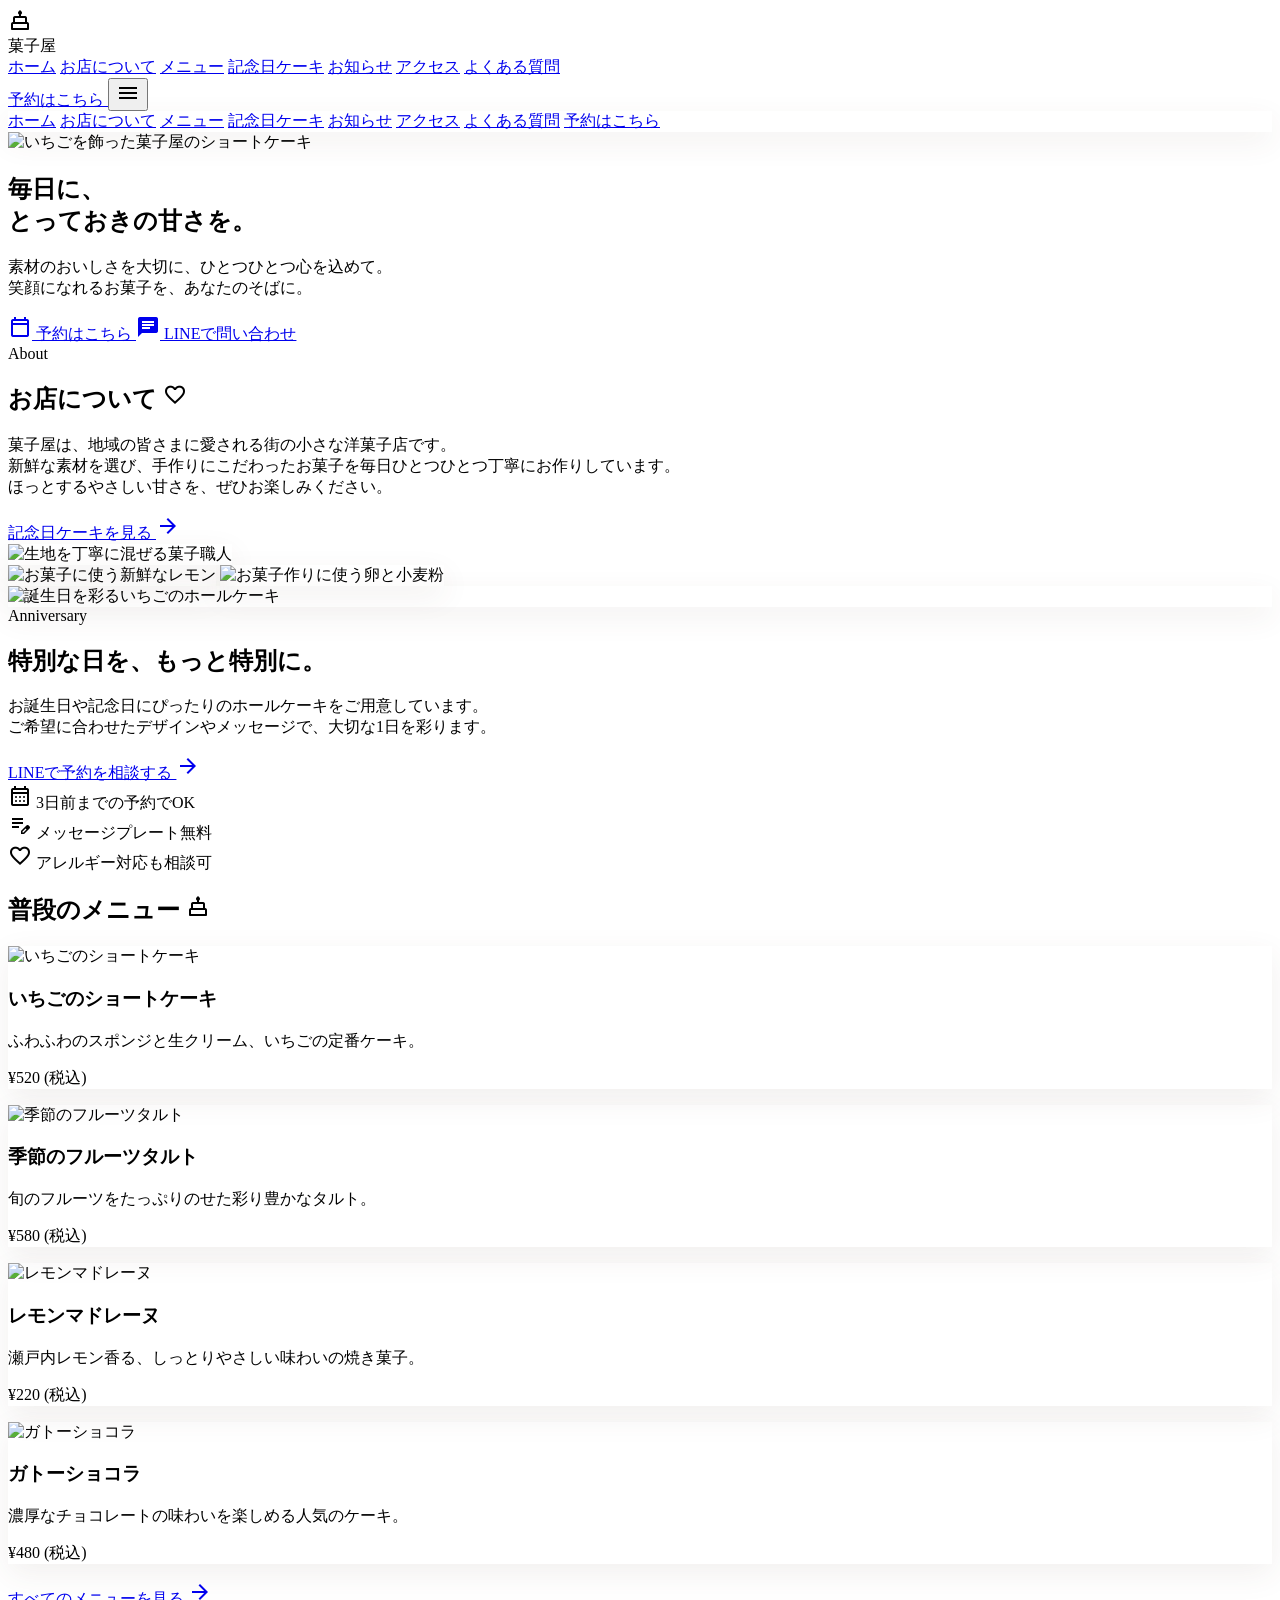
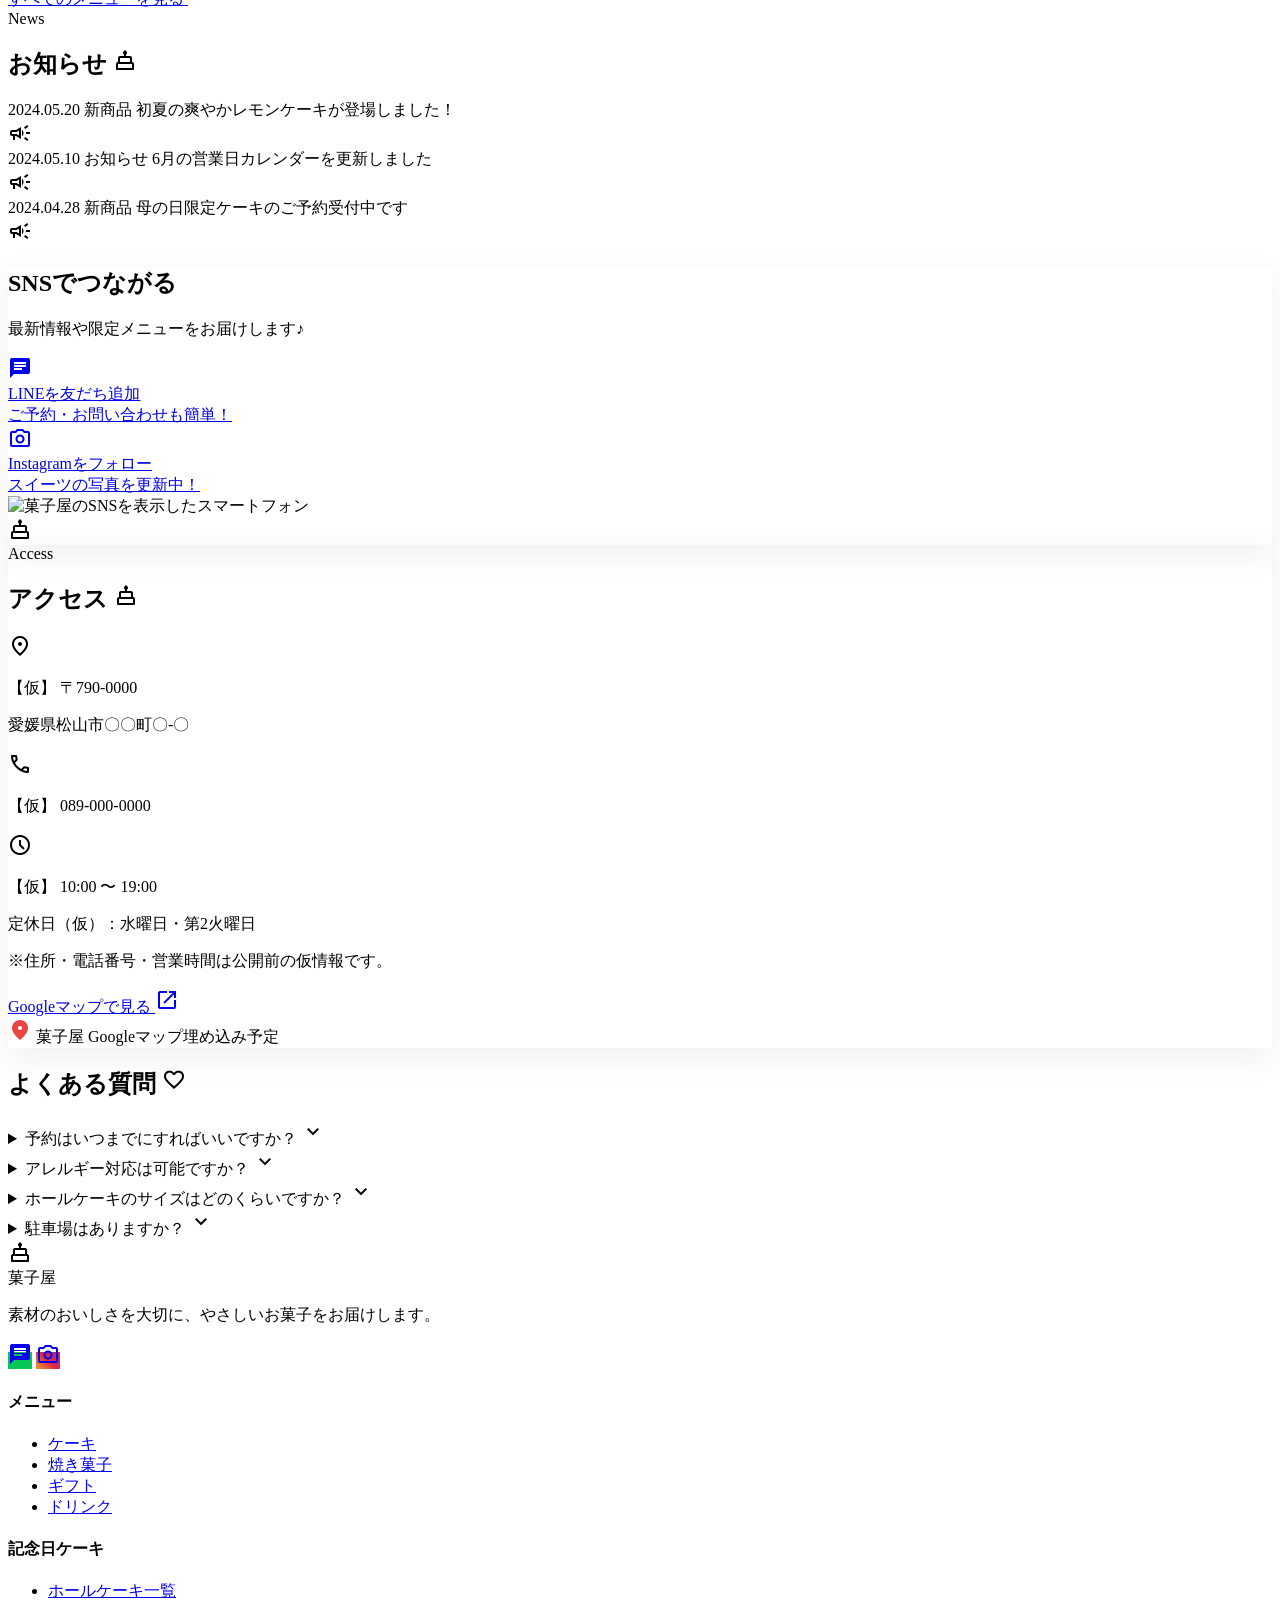
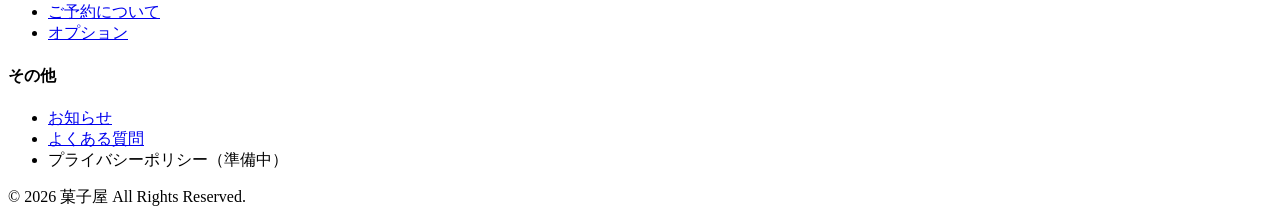
==== commit a587277c: "syuusei" ====
--- a/works/kashiya-lemon/index.html
+++ b/works/kashiya-lemon/index.html
@@ -3,7 +3,7 @@
 <html class="scroll-smooth" lang="ja"><head>
 <meta charset="utf-8"/>
 <meta content="width=device-width, initial-scale=1.0" name="viewport"/>
-<title>菓子屋レモン - 毎日に、とっておきの甘さを。</title>
+<title>菓子屋 - 毎日に、とっておきの甘さを。</title>
 <script src="https://cdn.tailwindcss.com?plugins=forms,container-queries"></script>
 <link href="https://fonts.googleapis.com/css2?family=Noto+Serif+JP:wght@400;600;700;900&family=Plus+Jakarta+Sans:wght@400;600&family=Epilogue:ital,wght@0,300;1,300&family=Material+Symbols+Outlined:wght,FILL@100..700,0..1&display=swap" rel="stylesheet"/>
 <script id="tailwind-config">
@@ -168,7 +168,7 @@
 <div class="max-w-container-max mx-auto px-gutter py-3 lg:py-4 flex justify-between items-center relative">
 <div class="flex items-center gap-2">
 <span class="material-symbols-outlined text-secondary-fixed-dim text-3xl">cake</span>
-<div class="font-headline-sm text-xl sm:text-headline-sm font-bold text-on-background">菓子屋レモン</div>
+<div class="font-headline-sm text-xl sm:text-headline-sm font-bold text-on-background">菓子屋</div>
 </div>
 <nav class="hidden lg:flex items-center gap-8">
 <a class="font-label-sm text-label-sm text-primary font-bold border-b-2 border-primary pb-1" href="#top">ホーム</a>
@@ -204,7 +204,7 @@
 <section class="hero-section relative min-h-[819px] flex items-start pt-12 overflow-hidden">
 <div class="absolute inset-0 z-0">
 <img
-  alt="いちごを飾った菓子屋レモンのショートケーキ"
+  alt="いちごを飾った菓子屋のショートケーキ"
   class="hero-image w-full h-full object-cover"
   src="https://lh3.googleusercontent.com/aida-public/[base64]"/
   >
@@ -244,7 +244,7 @@
                         <span class="material-symbols-outlined text-secondary-fixed">favorite</span>
 </h2>
 <p class="font-body-md text-on-surface-variant leading-relaxed">
-                        菓子屋レモンは、地域の皆さまに愛される街の小さな洋菓子店です。<br/>
+                        菓子屋は、地域の皆さまに愛される街の小さな洋菓子店です。<br/>
                         新鮮な素材を選び、手作りにこだわったお菓子を毎日ひとつひとつ丁寧にお作りしています。<br/>
                         ほっとするやさしい甘さを、ぜひお楽しみください。
                     </p>
@@ -254,11 +254,11 @@
 </a>
 </div>
 <div class="relative order-1 md:order-2">
-<div class="grid grid-cols-2 gap-4">
-<img alt="生地を丁寧に混ぜる菓子職人" class="w-full aspect-square object-cover rounded-3xl shadow-soft" src="https://lh3.googleusercontent.com/aida-public/[base64]"/>
-<div class="grid grid-rows-2 gap-4">
-<img alt="お菓子に使う新鮮なレモン" class="w-full h-full object-cover rounded-3xl shadow-soft" src="https://lh3.googleusercontent.com/aida-public/[base64]"/>
-<img alt="お菓子作りに使う卵と小麦粉" class="w-full h-full object-cover rounded-3xl shadow-soft" src="https://lh3.googleusercontent.com/aida-public/[base64]"/>
+<div class="grid grid-cols-2 gap-4 aspect-[2/1] md:aspect-auto">
+<img alt="生地を丁寧に混ぜる菓子職人" class="w-full h-full min-h-0 object-cover rounded-3xl shadow-soft md:h-auto md:aspect-square" src="https://lh3.googleusercontent.com/aida-public/[base64]"/>
+<div class="grid h-full min-h-0 grid-rows-2 gap-4 md:h-auto">
+<img alt="お菓子に使う新鮮なレモン" class="w-full h-full min-h-0 object-cover rounded-3xl shadow-soft" src="https://lh3.googleusercontent.com/aida-public/[base64]"/>
+<img alt="お菓子作りに使う卵と小麦粉" class="w-full h-full min-h-0 object-cover rounded-3xl shadow-soft" src="https://lh3.googleusercontent.com/aida-public/[base64]"/>
 </div>
 </div>
 </div>
@@ -432,7 +432,7 @@
 </div>
 </div>
 <div class="w-full md:w-1/2 flex justify-center z-10">
-<img alt="菓子屋レモンのSNSを表示したスマートフォン" class="max-h-[300px] object-contain drop-shadow-2xl" src="https://lh3.googleusercontent.com/aida-public/[base64]"/>
+<img alt="菓子屋のSNSを表示したスマートフォン" class="max-h-[300px] object-contain drop-shadow-2xl" src="https://lh3.googleusercontent.com/aida-public/[base64]"/>
 </div>
 <!-- Decorative background elements -->
 <div class="absolute -bottom-10 -right-10 opacity-10">
@@ -487,7 +487,7 @@
 <div class="absolute inset-0 opacity-60 bg-[radial-gradient(circle_at_center,_#fff8f6_0,_#ffe9e3_55%,_#fbd1d1_100%)]"></div>
 <div class="z-10 bg-white p-5 rounded-2xl shadow-lg border border-primary-container flex flex-col items-center gap-2 text-center">
 <span class="material-symbols-outlined text-strawberry text-4xl" style="font-variation-settings: 'FILL' 1;">location_on</span>
-<span class="font-bold text-sm">菓子屋レモン</span>
+<span class="font-bold text-sm">菓子屋</span>
 <span class="text-xs text-on-surface-variant">Googleマップ埋め込み予定</span>
 </div>
 </div>
@@ -557,7 +557,7 @@
 <div class="md:col-span-1">
 <div class="flex items-center gap-2 mb-4">
 <span class="material-symbols-outlined text-secondary-fixed-dim text-3xl">cake</span>
-<div class="font-headline-sm text-headline-sm text-primary">菓子屋レモン</div>
+<div class="font-headline-sm text-headline-sm text-primary">菓子屋</div>
 </div>
 <p class="text-on-surface-variant text-sm mb-4">素材のおいしさを大切に、やさしいお菓子をお届けします。</p>
 <div class="flex gap-3">
@@ -592,7 +592,7 @@
 </div>
 </div>
 <div class="mt-section-gap pt-8 border-t border-outline-variant/30 text-center">
-<p class="text-[12px] text-on-surface-variant/70">© 2026 菓子屋レモン All Rights Reserved.</p>
+<p class="text-[12px] text-on-surface-variant/70">© 2026 菓子屋 All Rights Reserved.</p>
 </div>
 </div>
 </footer>
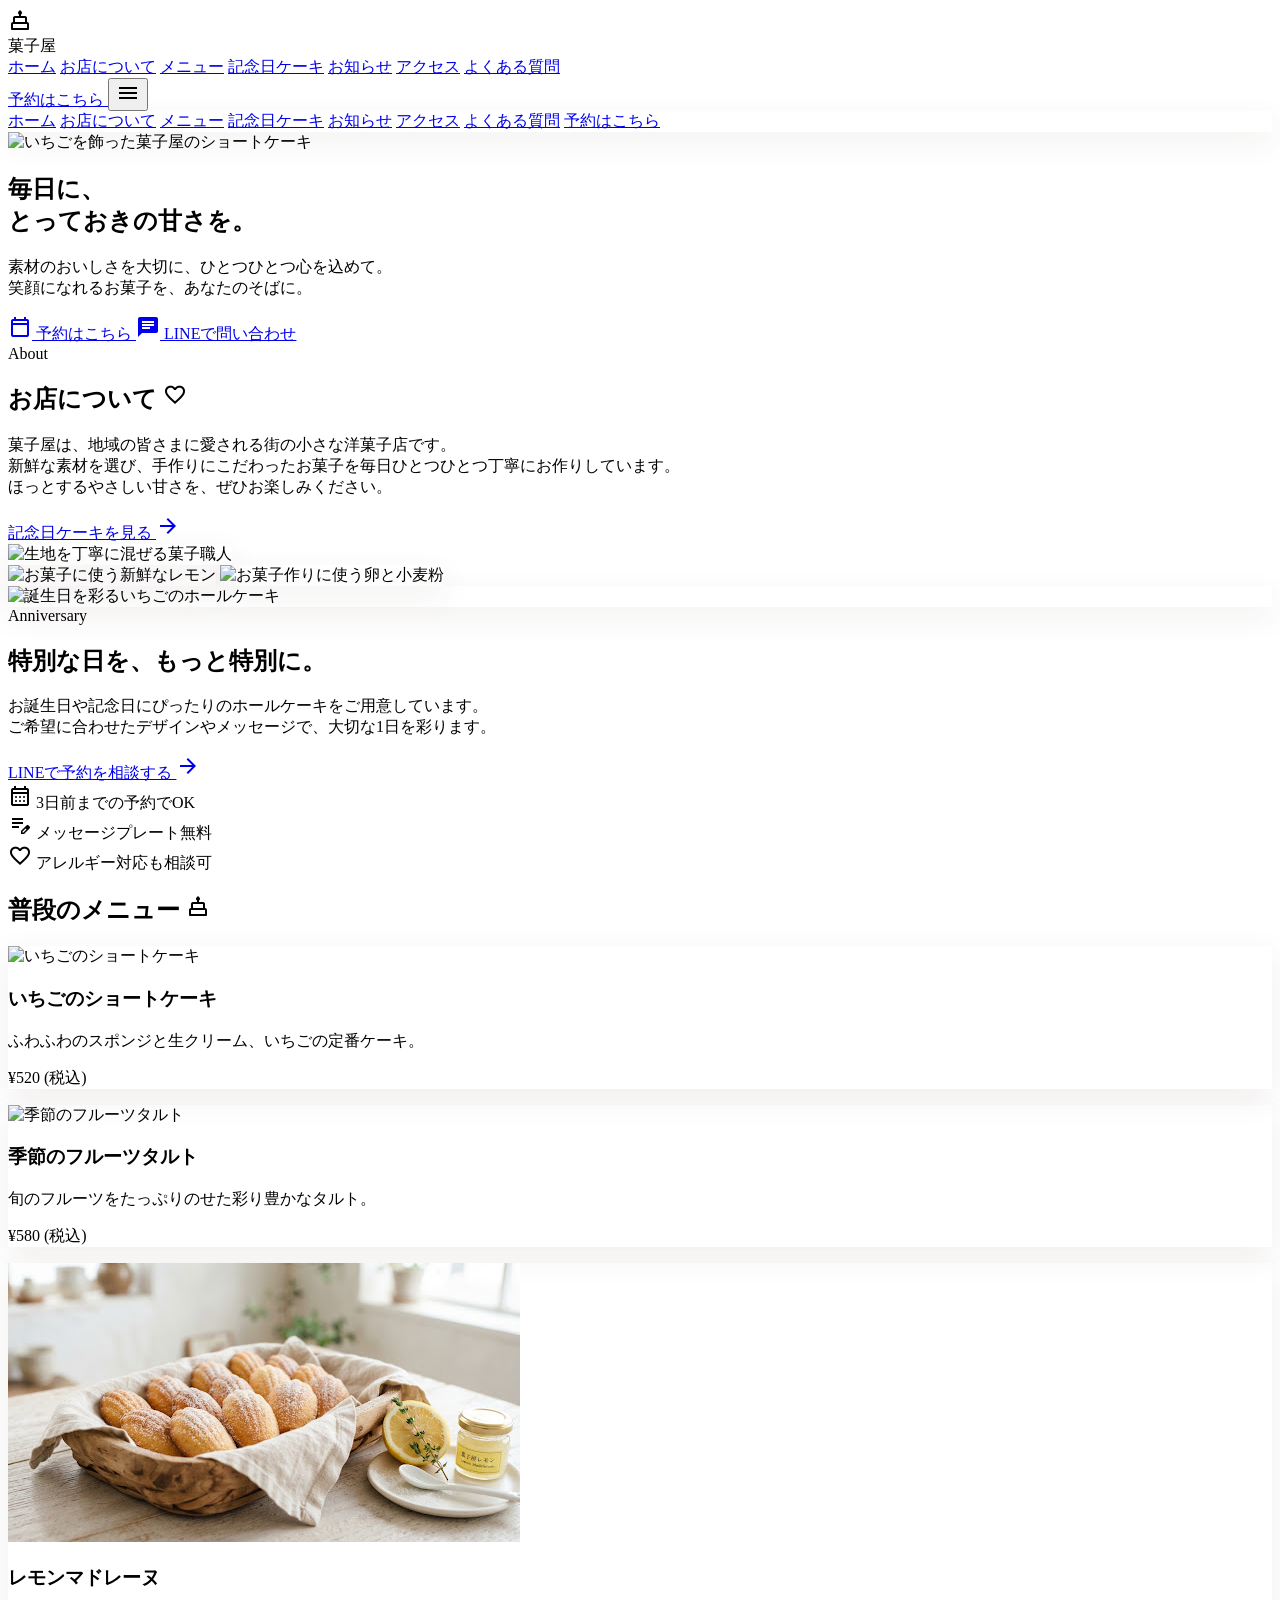
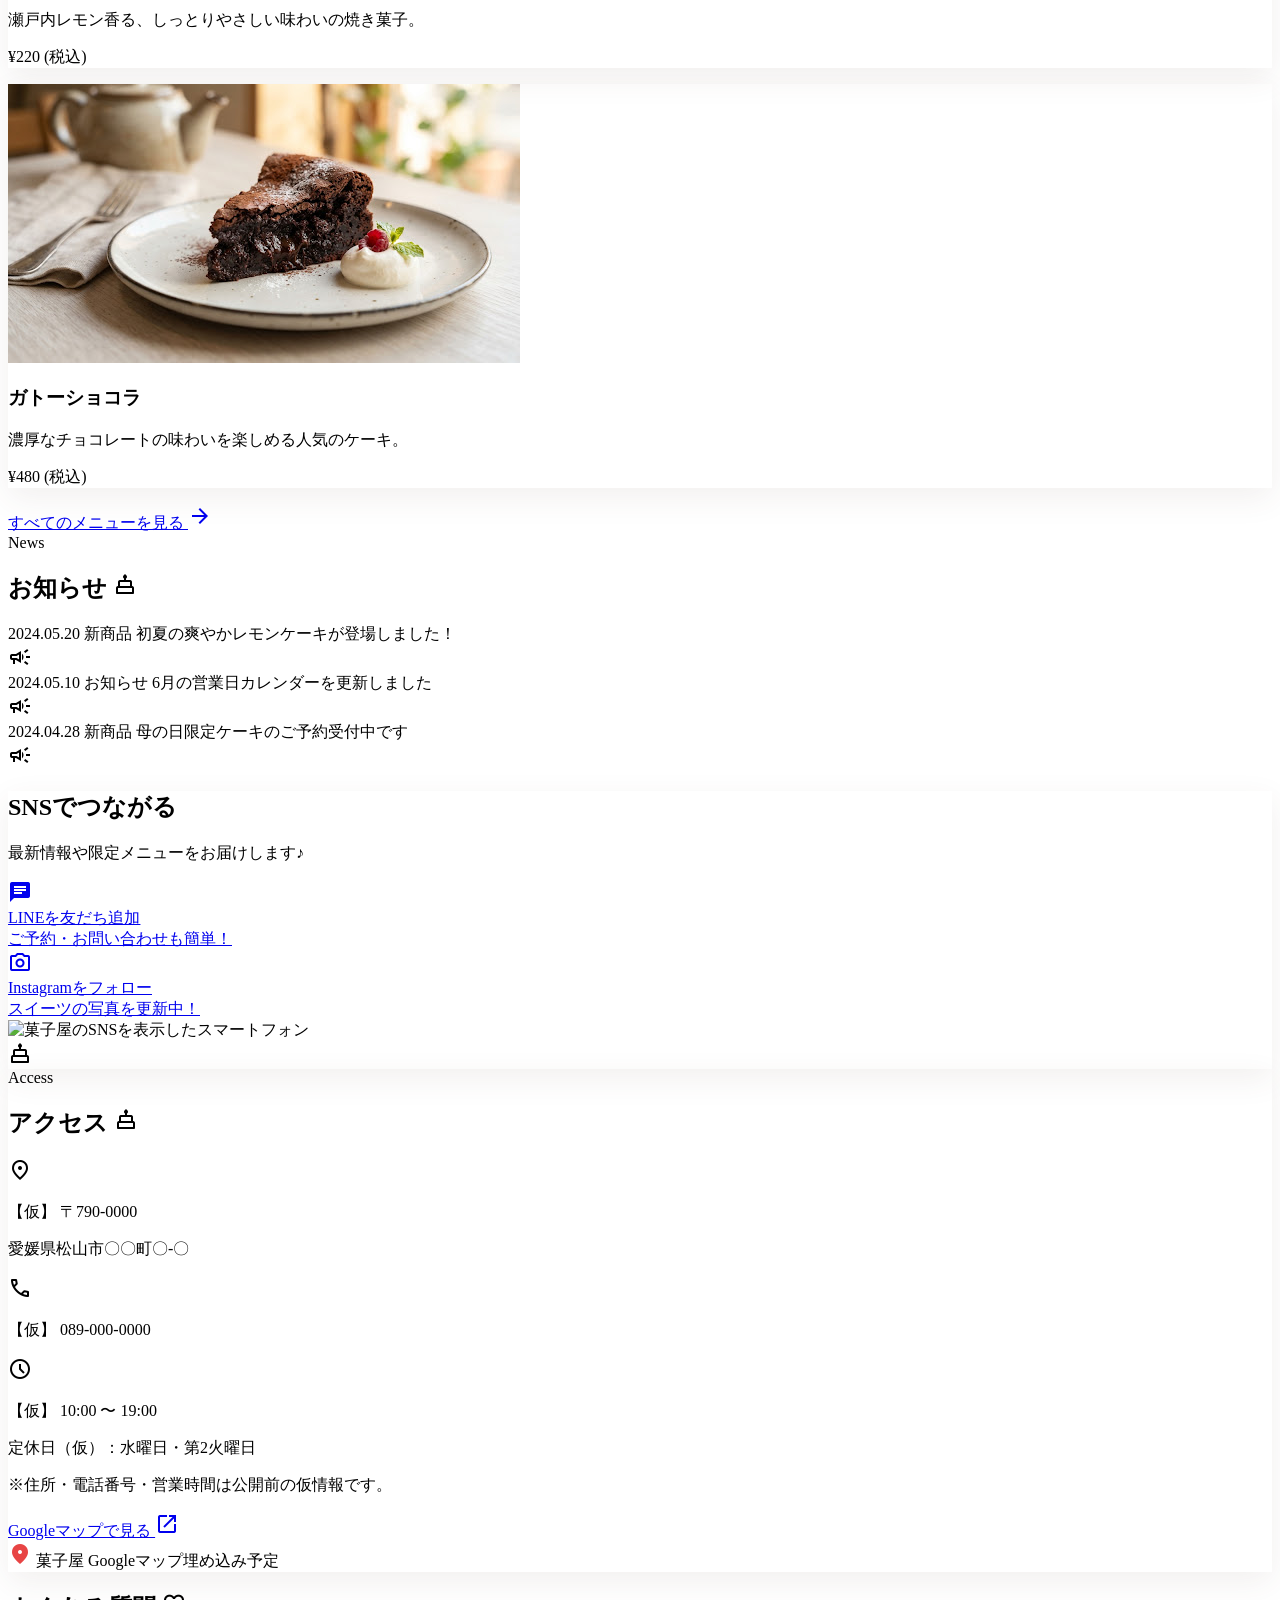
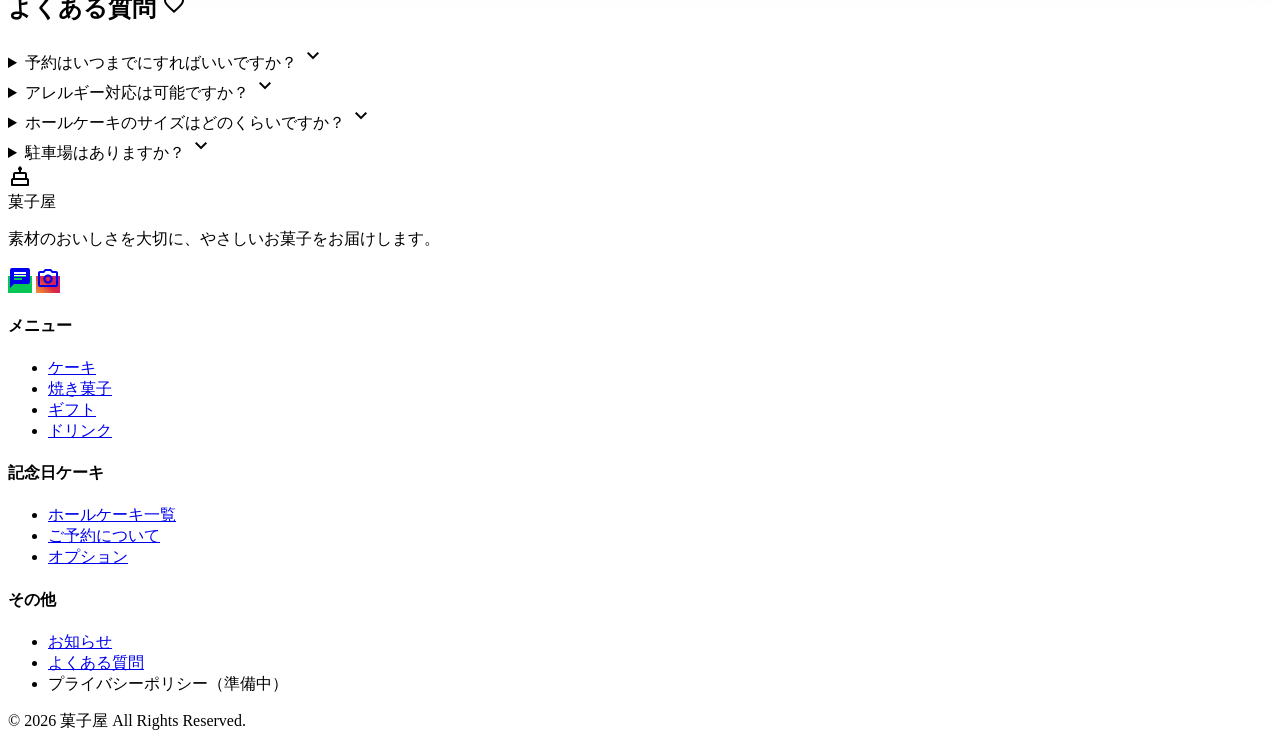
==== commit 80c05784: "gazou" ====
--- a/works/kashiya-lemon/index.html
+++ b/works/kashiya-lemon/index.html
@@ -336,7 +336,7 @@
 <!-- Card 3 -->
 <div class="bg-surface rounded-[32px] overflow-hidden shadow-soft group hover:translate-y-[-8px] transition-transform duration-300">
 <div class="aspect-square overflow-hidden">
-<img alt="レモンマドレーヌ" class="w-full h-full object-cover group-hover:scale-110 transition-transform duration-500" src="https://lh3.googleusercontent.com/aida-public/[base64]"/>
+<img alt="レモンマドレーヌ" class="w-full h-full object-cover group-hover:scale-110 transition-transform duration-500" src="./images/madore-nu.jpg"/>
 </div>
 <div class="p-6 space-y-2">
 <h3 class="font-headline-sm text-lg">レモンマドレーヌ</h3>
@@ -347,7 +347,7 @@
 <!-- Card 4 -->
 <div class="bg-surface rounded-[32px] overflow-hidden shadow-soft group hover:translate-y-[-8px] transition-transform duration-300">
 <div class="aspect-square overflow-hidden">
-<img alt="ガトーショコラ" class="w-full h-full object-cover group-hover:scale-110 transition-transform duration-500" src="https://lh3.googleusercontent.com/aida-public/[base64]"/>
+<img alt="ガトーショコラ" class="w-full h-full object-cover group-hover:scale-110 transition-transform duration-500" src="./images/gato-syokora.jpg"/>
 </div>
 <div class="p-6 space-y-2">
 <h3 class="font-headline-sm text-lg">ガトーショコラ</h3>
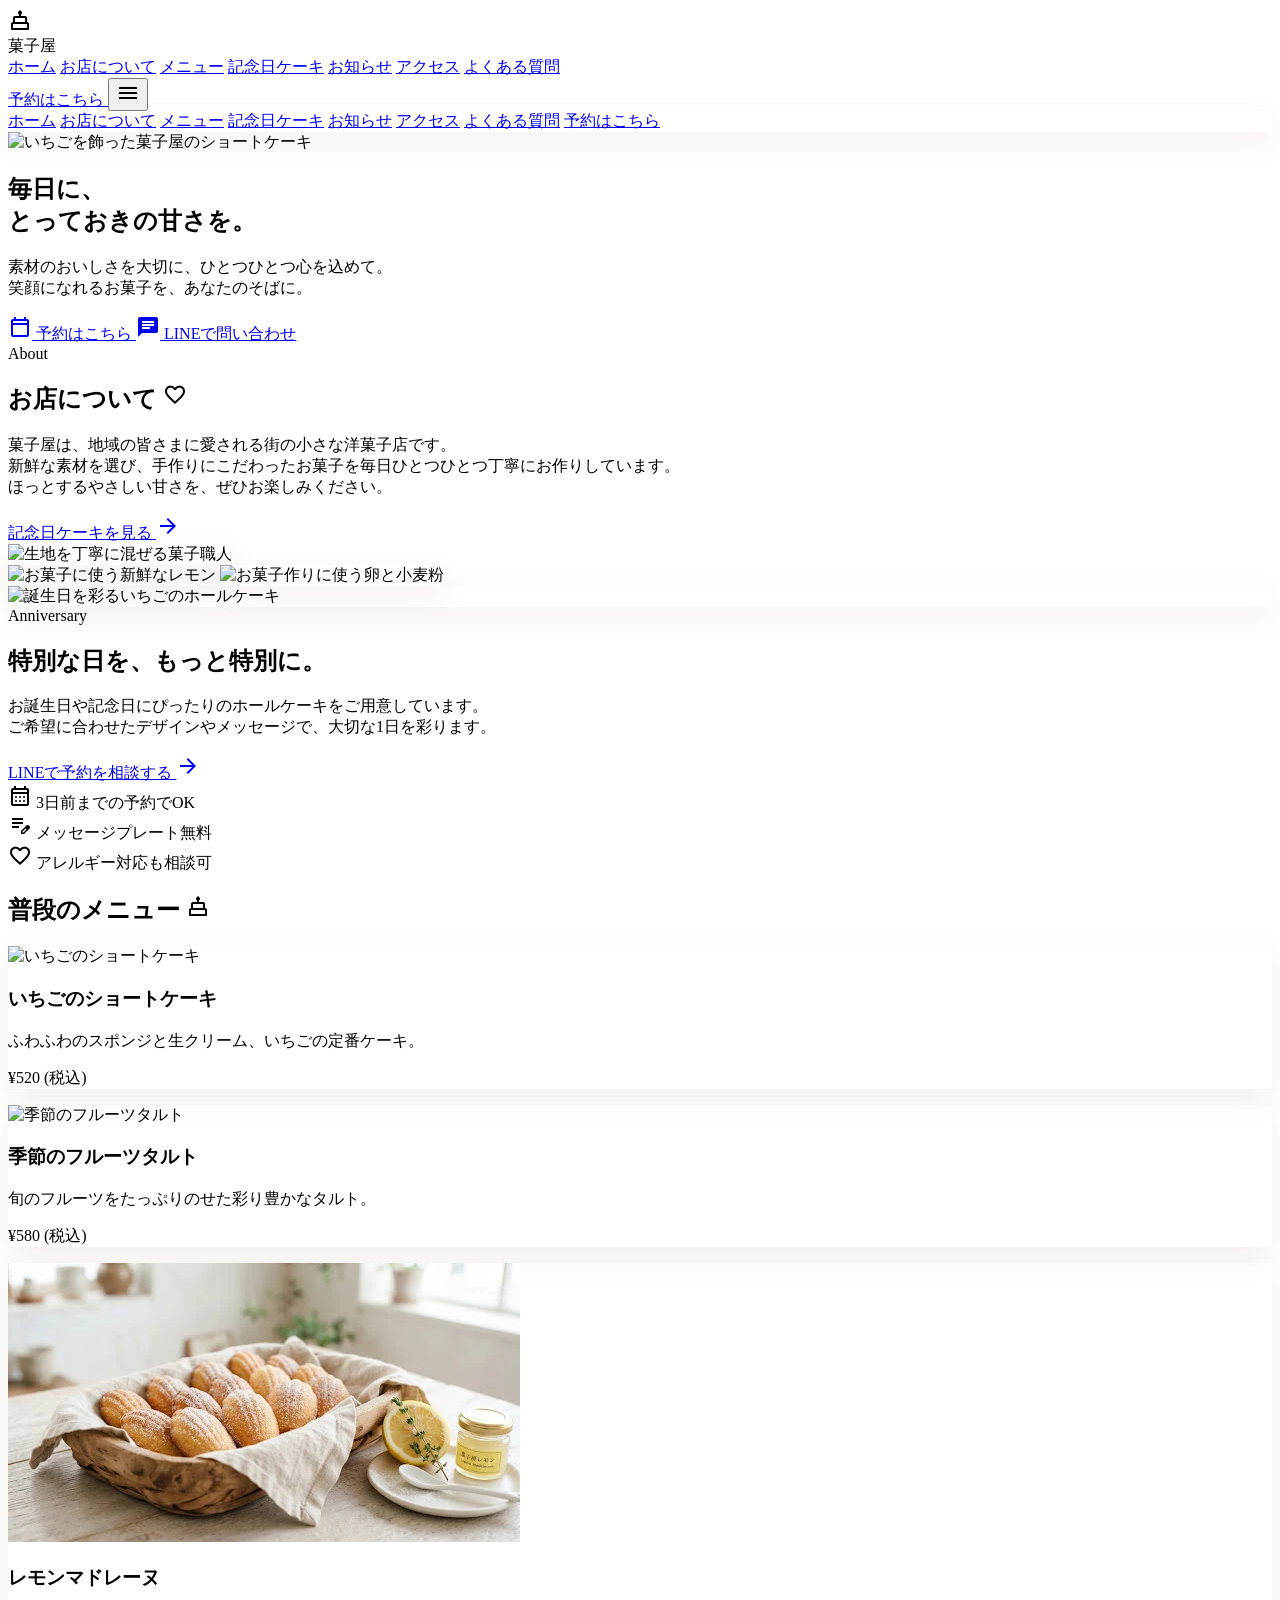
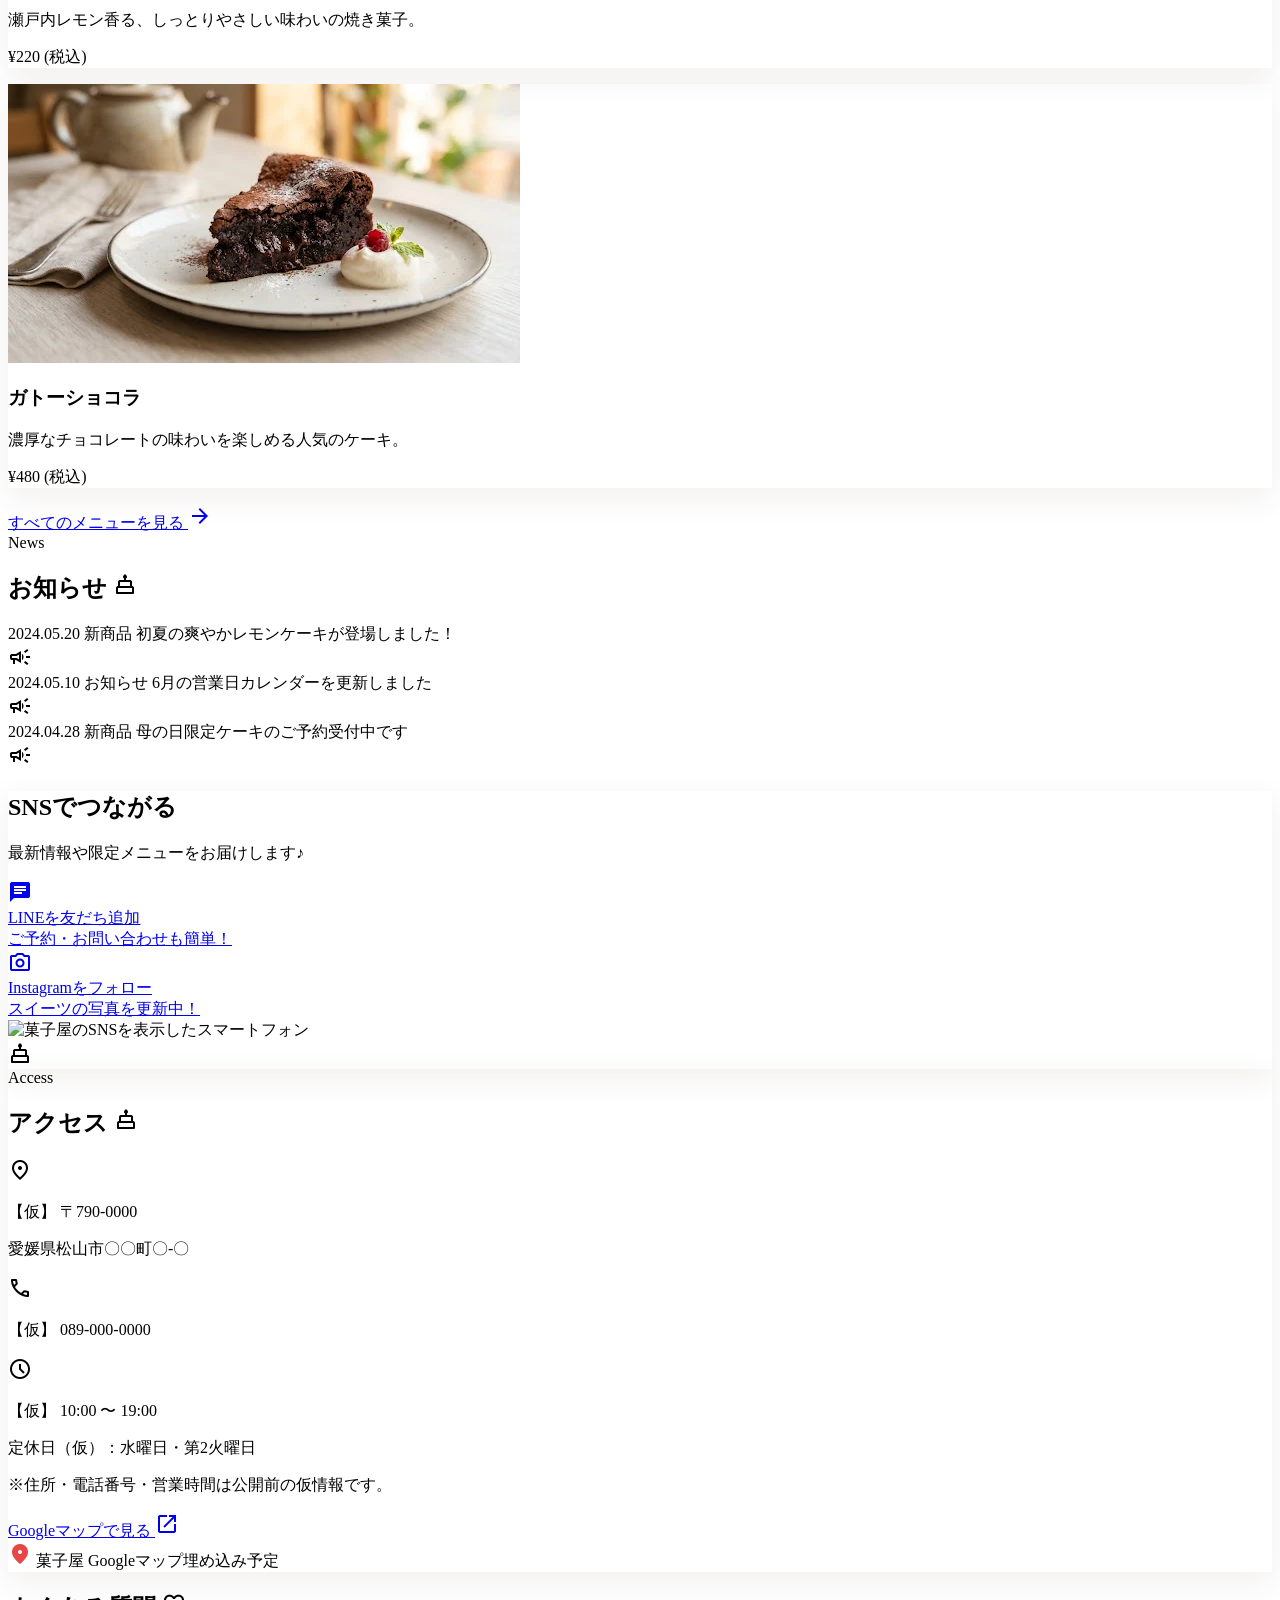
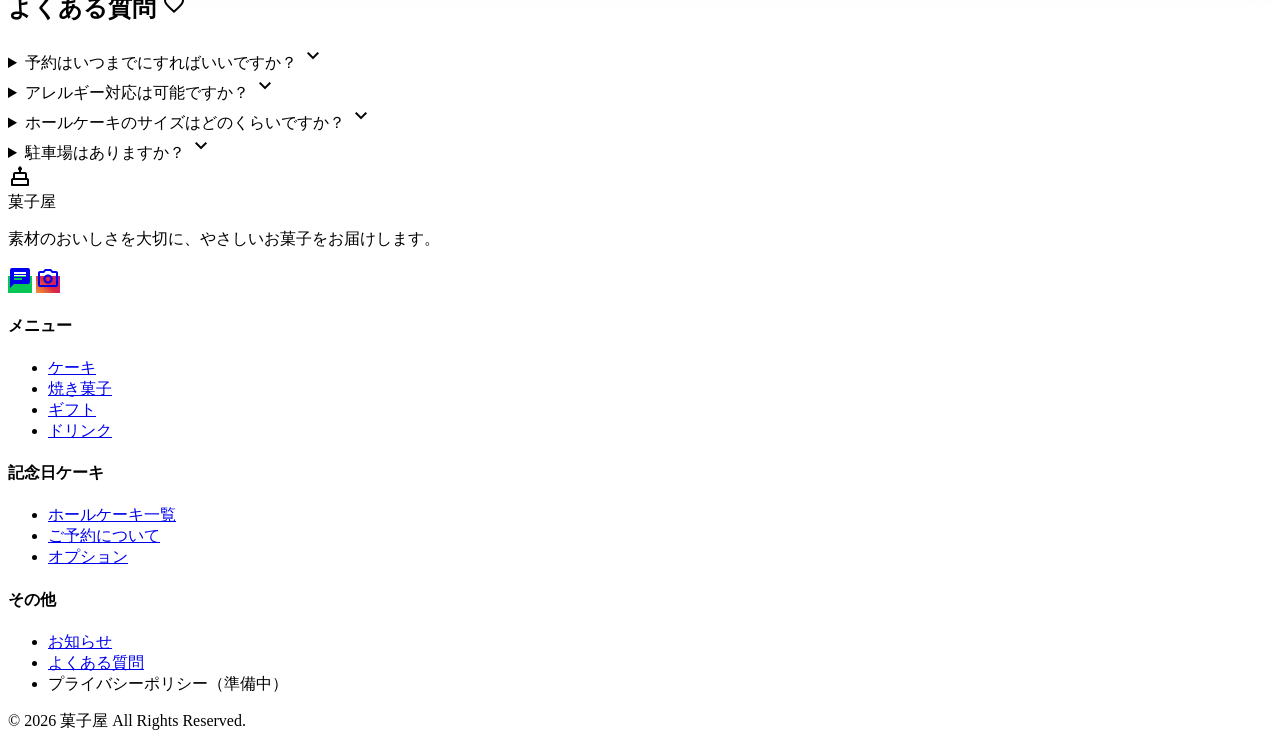
==== commit df4ca093: "cafe" ====
--- a/works/kashiya-lemon/index.html
+++ b/works/kashiya-lemon/index.html
@@ -336,7 +336,7 @@
 <!-- Card 3 -->
 <div class="bg-surface rounded-[32px] overflow-hidden shadow-soft group hover:translate-y-[-8px] transition-transform duration-300">
 <div class="aspect-square overflow-hidden">
-<img alt="レモンマドレーヌ" class="w-full h-full object-cover group-hover:scale-110 transition-transform duration-500" src="./images/madore-nu.jpg"/>
+<img alt="レモンマドレーヌ" class="w-full h-full object-cover group-hover:scale-110 transition-transform duration-500" src="./images/madore-nu.webp"/>
 </div>
 <div class="p-6 space-y-2">
 <h3 class="font-headline-sm text-lg">レモンマドレーヌ</h3>
@@ -347,7 +347,7 @@
 <!-- Card 4 -->
 <div class="bg-surface rounded-[32px] overflow-hidden shadow-soft group hover:translate-y-[-8px] transition-transform duration-300">
 <div class="aspect-square overflow-hidden">
-<img alt="ガトーショコラ" class="w-full h-full object-cover group-hover:scale-110 transition-transform duration-500" src="./images/gato-syokora.jpg"/>
+<img alt="ガトーショコラ" class="w-full h-full object-cover group-hover:scale-110 transition-transform duration-500" src="./images/gato-syokora.webp"/>
 </div>
 <div class="p-6 space-y-2">
 <h3 class="font-headline-sm text-lg">ガトーショコラ</h3>
